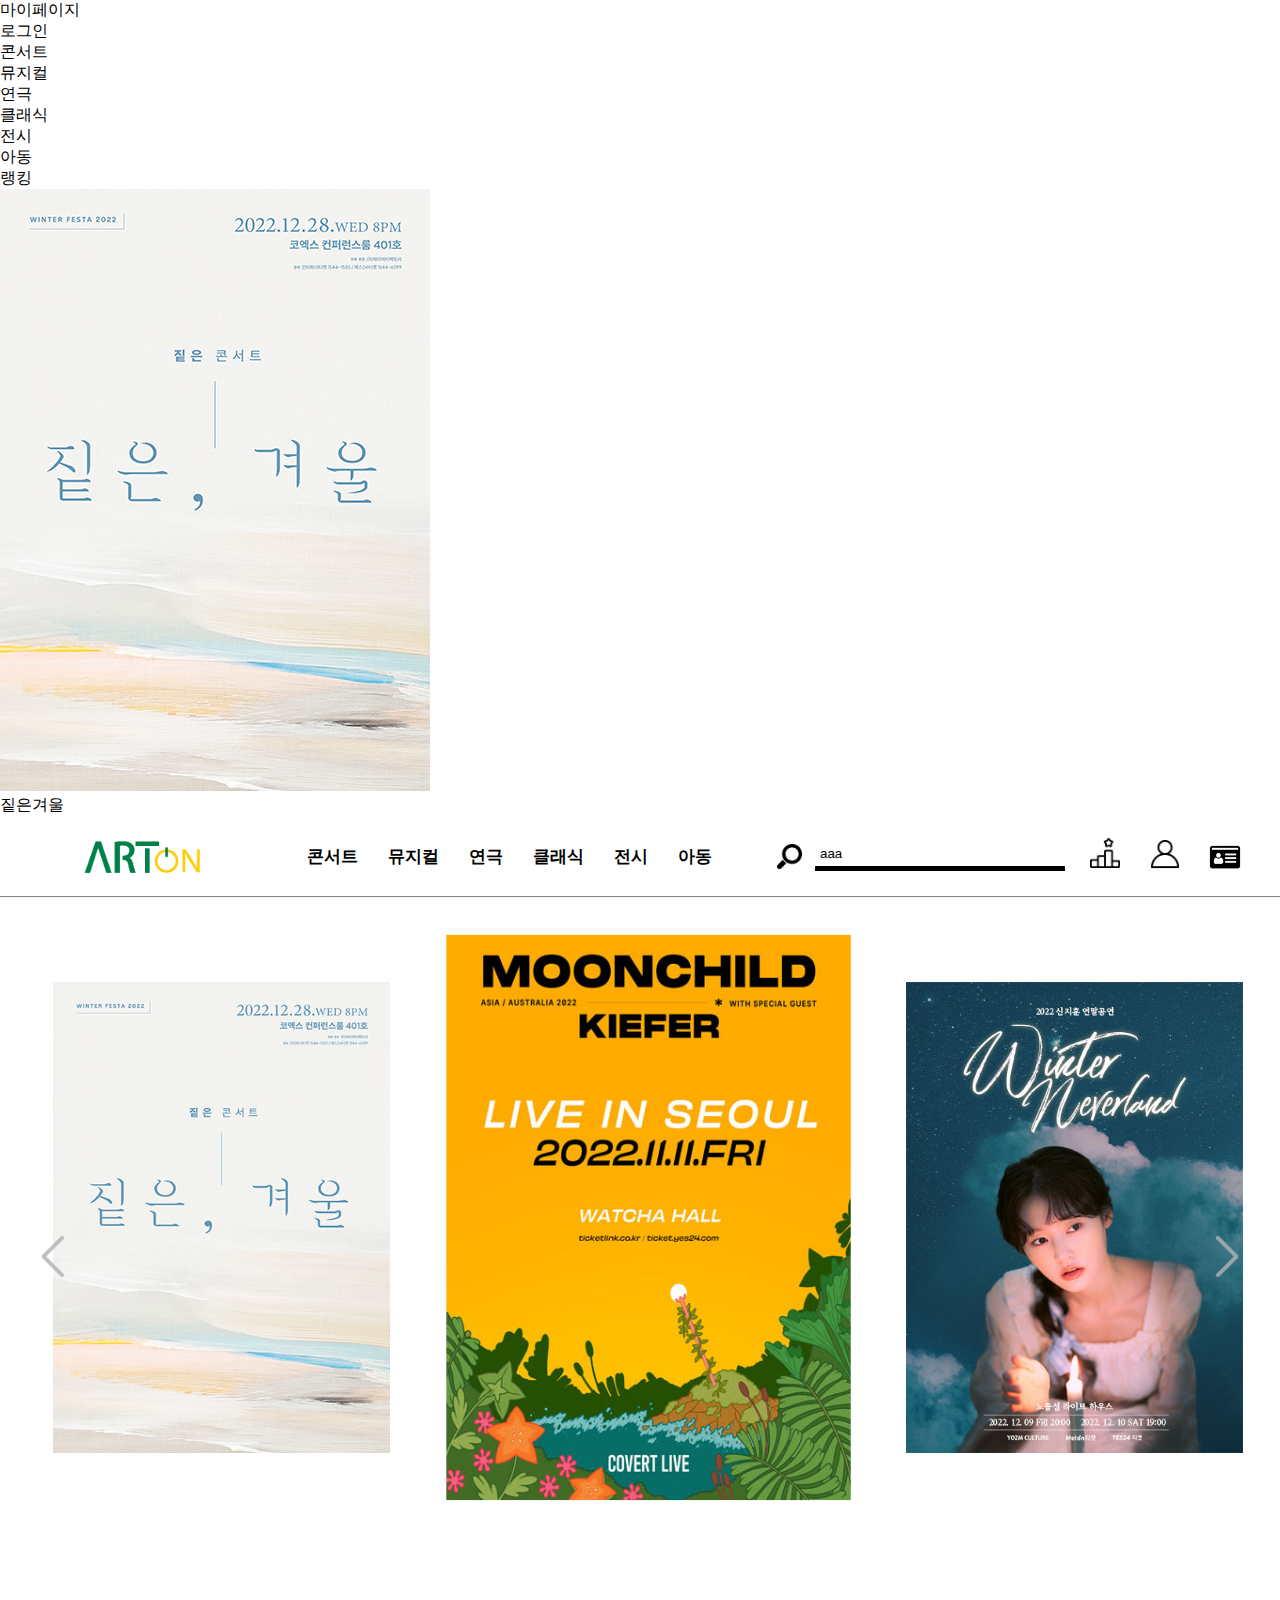
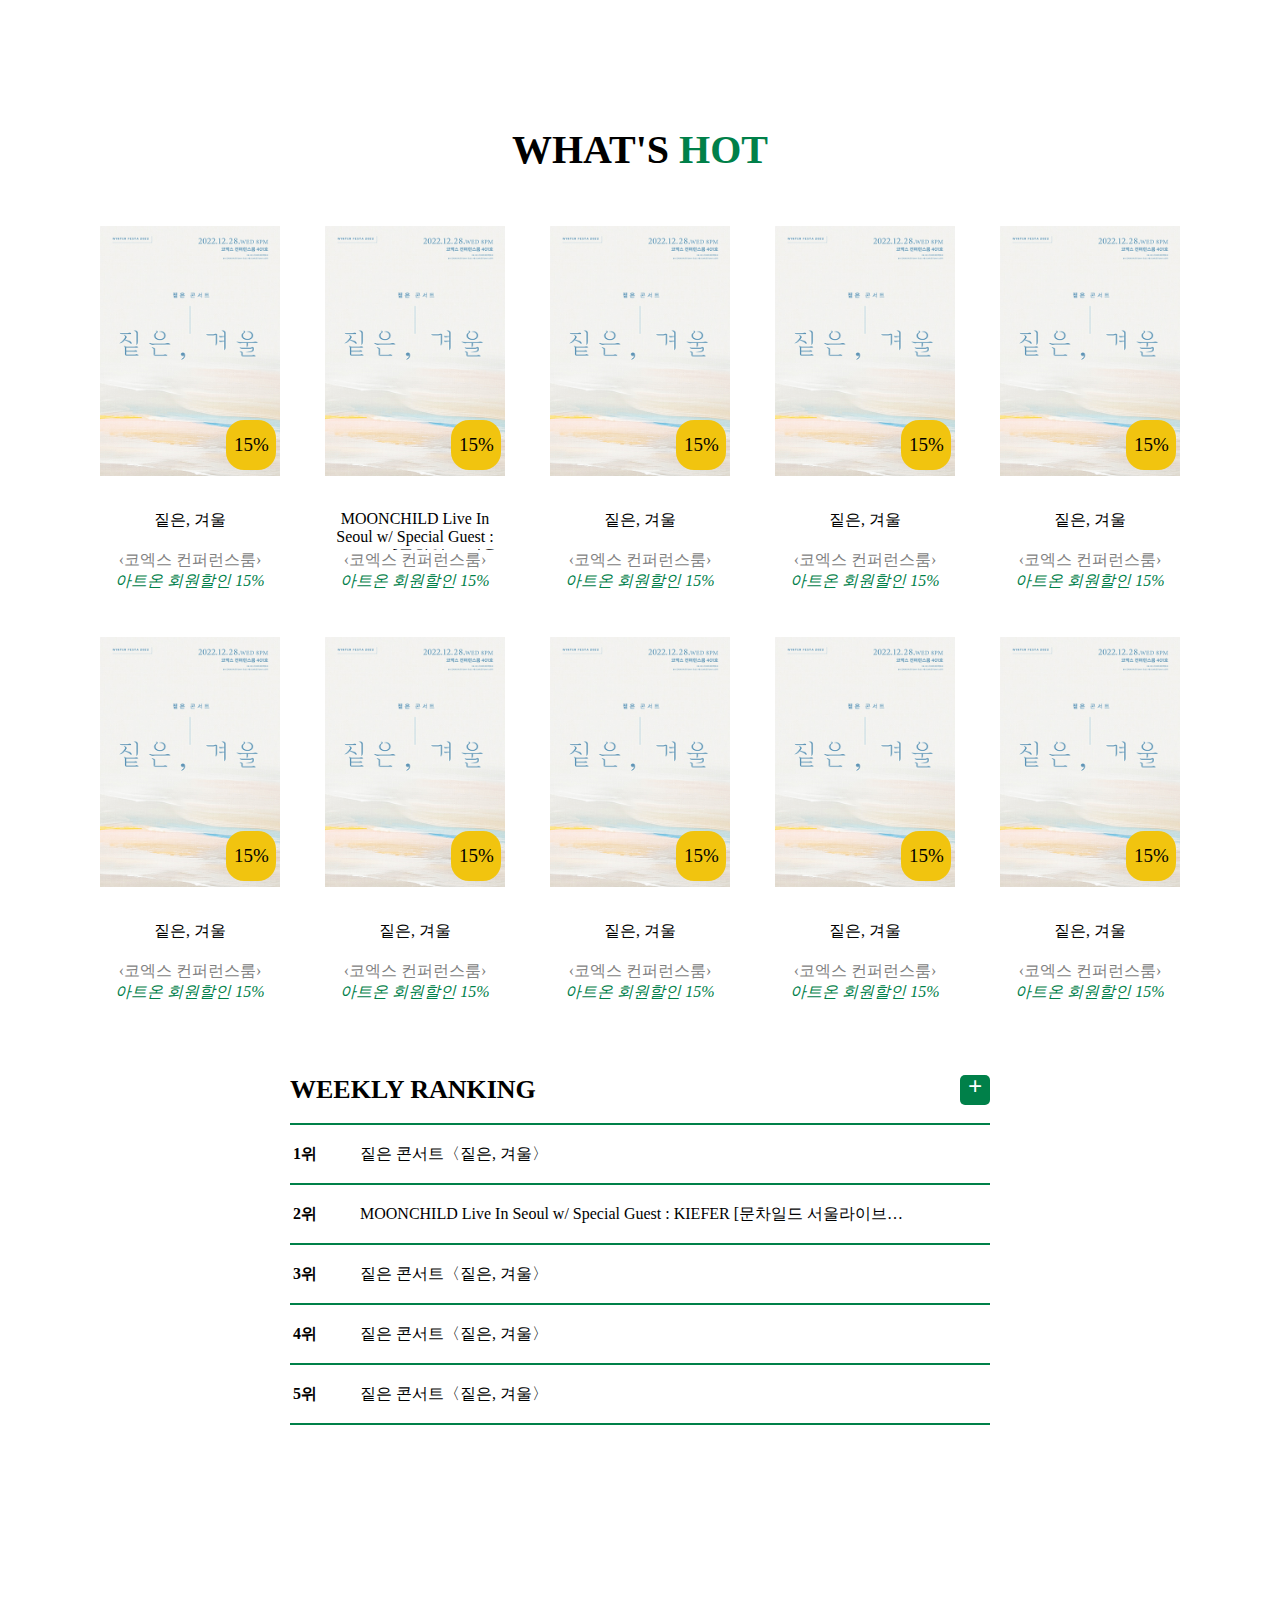
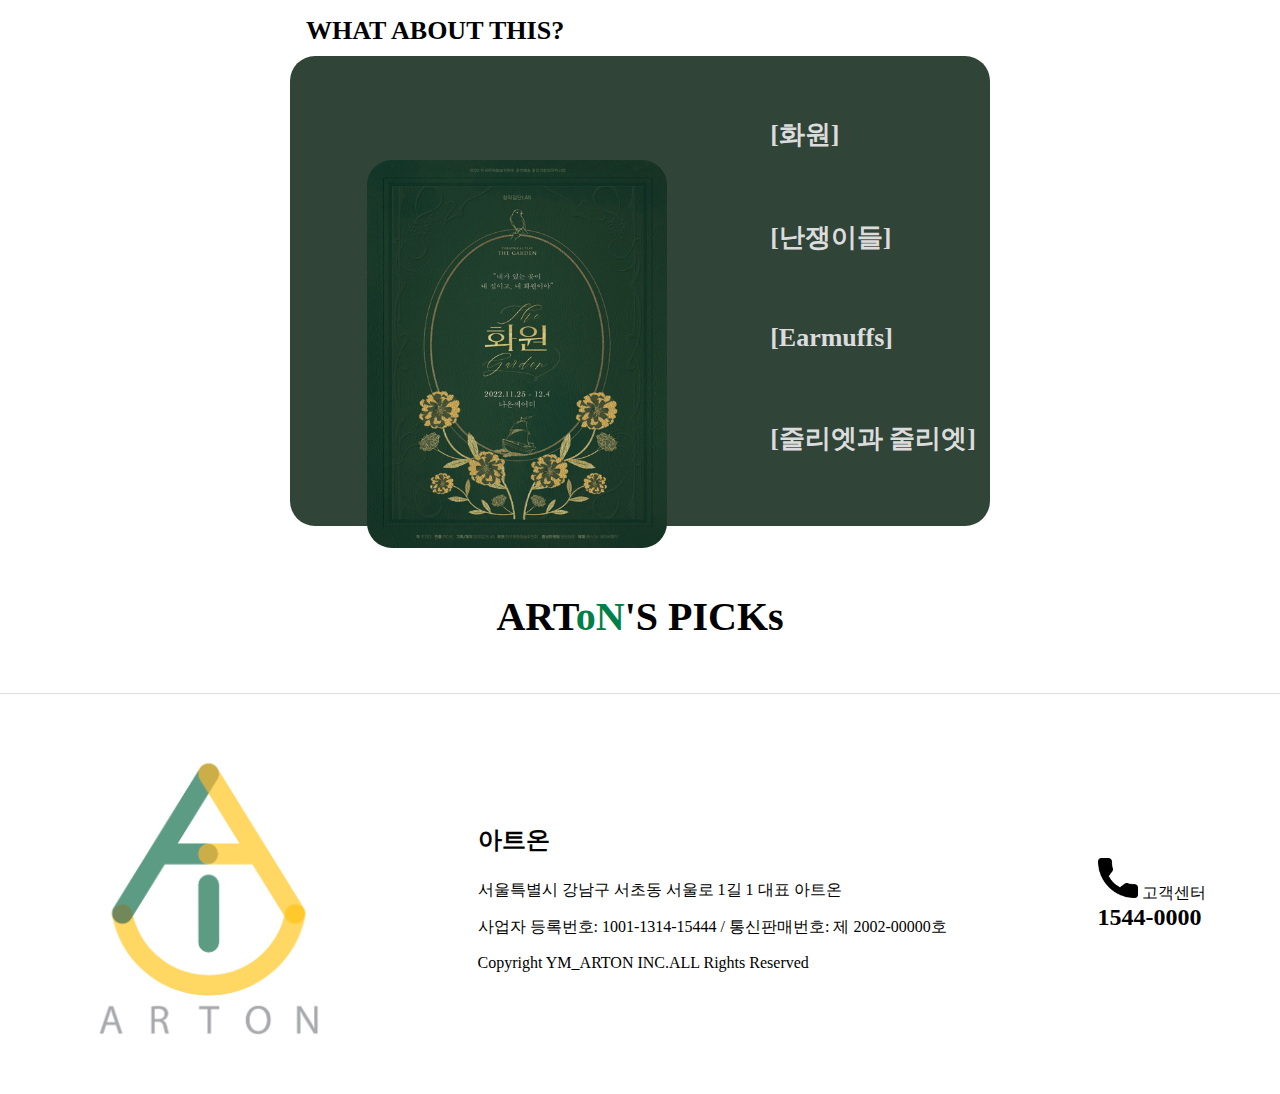
==== cate.html @ e25f38b2 "last" ====
<!DOCTYPE html>
<html lang="en">

<head>
    <meta charset="UTF-8">
    <meta http-equiv="X-UA-Compatible" content="IE=edge">
    <meta name="viewport" content="width=device-width, initial-scale=1.0">
    <title>ArtOn</title>

    <script src="https://code.jquery.com/jquery-1.12.4.js"></script>
    <script defer src="./js/cate_item_list.js"></script>
    <script defer src="./js/cate.js"></script>
    <script src="./js/h_f.js"></script>
    

    <link rel="stylesheet" href="./css/common.css">
    <link rel="stylesheet" href="./css/h_f.css">
    <link rel="stylesheet" href="./css/cate.css">
    <link rel="icon" href="./img/arton_logo_withoutletter.png">


</head>

<body>
    <div id="wrap">
        <div class="ham_box">
            <div class="side_ham_box">
                <div class="side_hamberg">
                    <div class="line" id="line_top"></div>
                    <div class="line" id="line_mid"></div>
                    <div class="line" id="line_bot"></div>
                </div>
                <a href="#"><div class="ham_head">마이페이지</div></a>
                <a href="#"><div class="ham_head">로그인</div></a>
            </div>
            <ul class="ham_menu_ul">
                <li>
                    <a href="cate.html?cate=0">콘서트</a>
                </li>
                <li>
                    <a href="cate.html?cate=1">뮤지컬</a>
                </li>
                <li>
                    <a href="cate.html?cate=2">연극</a>
                </li>
                <li>
                    <a href="cate.html?cate=0">클래식</a>
                </li>
                <li>
                    <a href="cate.html?cate=1">전시</a>
                </li>
                <li>
                    <a href="cate.html?cate=2">아동</a>
                </li>
            </ul>
            <div class="ham_reg">
                <a href="#"><div class="ham_rank">랭킹</div></a>
                <img src="./img/art_pick/concert_1.jpg" alt="">
                <div class="ham_per">짙은겨울</div>
            </div>
        </div>
        <header class="header">
            <div class="header_area">
                <div class="hamberg">
                    <div class="line" id="line_top"></div>
                    <div class="line" id="line_mid"></div>
                    <div class="line" id="line_bot"></div>
                </div>
                <div class="logo">아트온 로고<a href="index.html"></a></div>
                <ul class="menu_ul">
                    <li>
                        <a href="cate.html?cate=0">콘서트</a>
                    </li>
                    <li>
                        <a href="cate.html?cate=1">뮤지컬</a>
                    </li>
                    <li>
                        <a href="cate.html?cate=2">연극</a>
                    </li>
                    <li>
                        <a href="cate.html?cate=0">클래식</a>
                    </li>
                    <li>
                        <a href="cate.html?cate=1">전시</a>
                    </li>
                    <li>
                        <a href="cate.html?cate=2">아동</a>
                    </li>
                </ul>
                <div class="icon_list">
                    <div class="search_area">
                        <div class="search">
                            <a href="#">
                                <div class="search_bar">
                                </div>
                            </a>
                        </div>
                        <input id="srch_con" type="text" value="aaa">
                    </div>
                    <div class="icon_area">
                        <div class="icon_sec">
                            <a href="rank.html">
                                <div class="rank_img"></div>
                                <span class="text">랭킹</span>
                            </a>
                        </div>
                        <div class="icon_sec">
                            <a href="#">
                                <div class="login_img"></div>
                                <div class="text">로그인</div>
                            </a>
                        </div>
                        <div class="icon_sec">
                            <a href="#">
                                <div class="my_img"></div>
                                <div class="text">마이페이지</div>
                            </a>
                        </div>
                    </div>
                </div>
            </div>
        </header>
        <main class="main">
            <img src="./img/상단이동icon.png" alt="" class="btn_gotop">
                <div class="main_banner">
                    <ul class="banner_box">
                        <li class="banner">
                            <a href="">
                                <img src="./img/concert/concert_1.jpg" alt="">
                            </a>
                        </li>
                        <li class="banner">
                            <a href="">
                                <img src="./img/concert/concert_2.jpg" alt="">
                            </a>
                        </li>
                        <li class="banner">
                            <a href="">
                                <img src="./img/concert/concert_4.jpg" alt="">
                            </a>
                        </li>
                        <li class="banner">
                            <a href="">
                                <img src="./img/concert/concert_5.jpg" alt="">
                            </a>
                        </li>
                        <li class="banner">
                            <a href="">
                                <img src="./img/concert/concert_7.jpg" alt="">
                            </a>
                        </li>
                    </ul>
                    <img class="slide slide_prev" src="./img/slide_prev.png" alt="‹">
                    <img class="slide slide_next" src="./img/slide_next.png" alt="›">
                </div>
                <div class="whats_hot comtents_area">
                    <div class="hot_sec_title">
                        <div class="title_text">WHAT'S
                            <span>HOT</span>
                        </div>
                    </div>
                    <ul class="hot_list">
                        <li class="hot_sec">
                            <a href="">
                                <img src="./img/concert/concert_1.jpg" alt="concert1">
                                <div class="hot_sec_dis_box">
                                    <div class="dis_txt">15%</div>
                                </div>
                                <div class="hot_sec_txt_box">
                                    <div class="hot_per_name">짙은, 겨울</div>
                                    <div class="hot_per_place">‹코엑스 컨퍼런스룸›</div>
                                    <div class="disc_msg">아트온 회원할인 15%</div>
                                </div>
                            </a>
                        </li>
                        <li class="hot_sec">
                            <a href="">
                                <img src="./img/concert/concert_1.jpg" alt="concert1">
                                <div class="hot_sec_dis_box">
                                    <div class="dis_txt">15%</div>
                                </div>
                                <div class="hot_sec_txt_box">
                                    <div class="hot_per_name">MOONCHILD Live In Seoul w/ Special Guest : KIEFER [문차일드 서울라이브공연 /
                                        특별초청재즈음악인 : 키퍼]</div>
                                    <div class="hot_per_place">‹코엑스 컨퍼런스룸›</div>
                                    <div class="disc_msg">아트온 회원할인 15%</div>
                                </div>
                            </a>
                        </li>
                        <li class="hot_sec">
                            <a href="">
                                <img src="./img/concert/concert_1.jpg" alt="concert1">
                                <div class="hot_sec_dis_box">
                                    <div class="dis_txt">15%</div>
                                </div>
                                <div class="hot_sec_txt_box">
                                    <div class="hot_per_name">짙은, 겨울</div>
                                    <div class="hot_per_place">‹코엑스 컨퍼런스룸›</div>
                                    <div class="disc_msg">아트온 회원할인 15%</div>
                                </div>
                            </a>
                        </li>
                        <li class="hot_sec">
                            <a href="">
                                <img src="./img/concert/concert_1.jpg" alt="concert1">
                                <div class="hot_sec_dis_box">
                                    <div class="dis_txt">15%</div>
                                </div>
                                <div class="hot_sec_txt_box">
                                    <div class="hot_per_name">짙은, 겨울</div>
                                    <div class="hot_per_place">‹코엑스 컨퍼런스룸›</div>
                                    <div class="disc_msg">아트온 회원할인 15%</div>
                                </div>
                            </a>
                        </li>
                        <li class="hot_sec">
                            <a href="">
                                <img src="./img/concert/concert_1.jpg" alt="concert1">
                                <div class="hot_sec_dis_box">
                                    <div class="dis_txt">15%</div>
                                </div>
                                <div class="hot_sec_txt_box">
                                    <div class="hot_per_name">짙은, 겨울</div>
                                    <div class="hot_per_place">‹코엑스 컨퍼런스룸›</div>
                                    <div class="disc_msg">아트온 회원할인 15%</div>
                                </div>
                            </a>
                        </li>
                        <li class="hot_sec">
                            <a href="">
                                <img src="./img/concert/concert_1.jpg" alt="concert1">
                                <div class="hot_sec_dis_box">
                                    <div class="dis_txt">15%</div>
                                </div>
                                <div class="hot_sec_txt_box">
                                    <div class="hot_per_name">짙은, 겨울</div>
                                    <div class="hot_per_place">‹코엑스 컨퍼런스룸›</div>
                                    <div class="disc_msg">아트온 회원할인 15%</div>
                                </div>
                            </a>
                        </li>
                        <li class="hot_sec">
                            <a href="">
                                <img src="./img/concert/concert_1.jpg" alt="concert1">
                                <div class="hot_sec_dis_box">
                                    <div class="dis_txt">15%</div>
                                </div>
                                <div class="hot_sec_txt_box">
                                    <div class="hot_per_name">짙은, 겨울</div>
                                    <div class="hot_per_place">‹코엑스 컨퍼런스룸›</div>
                                    <div class="disc_msg">아트온 회원할인 15%</div>
                                </div>
                            </a>
                        </li>
                        <li class="hot_sec">
                            <a href="">
                                <img src="./img/concert/concert_1.jpg" alt="concert1">
                                <div class="hot_sec_dis_box">
                                    <div class="dis_txt">15%</div>
                                </div>
                                <div class="hot_sec_txt_box">
                                    <div class="hot_per_name">짙은, 겨울</div>
                                    <div class="hot_per_place">‹코엑스 컨퍼런스룸›</div>
                                    <div class="disc_msg">아트온 회원할인 15%</div>
                                </div>
                            </a>
                        </li>
                        <li class="hot_sec">
                            <a href="">
                                <img src="./img/concert/concert_1.jpg" alt="concert1">
                                <div class="hot_sec_dis_box">
                                    <div class="dis_txt">15%</div>
                                </div>
                                <div class="hot_sec_txt_box">
                                    <div class="hot_per_name">짙은, 겨울</div>
                                    <div class="hot_per_place">‹코엑스 컨퍼런스룸›</div>
                                    <div class="disc_msg">아트온 회원할인 15%</div>
                                </div>
                            </a>
                        </li>
                        <li class="hot_sec">
                            <a href="">
                                <img src="./img/concert/concert_1.jpg" alt="concert1">
                                <div class="hot_sec_dis_box">
                                    <div class="dis_txt">15%</div>
                                </div>
                                <div class="hot_sec_txt_box">
                                    <div class="hot_per_name">짙은, 겨울</div>
                                    <div class="hot_per_place">‹코엑스 컨퍼런스룸›</div>
                                    <div class="disc_msg">아트온 회원할인 15%</div>
                                </div>
                            </a>
                        </li>

                    </ul>
                </div>
                <div class="ranking_recommend">
                    <div class="ranking">
                        <div class="ranking_box">
                            <div class="title_box">
                                <span class="ranking_title">WEEKLY RANKING</span>
                                <a href="#"><span class="more_info">+</span></a>
                            </div>
                            <ul class="ranking_list_box">
                                <li class="r_box_list">
                                    <a href="#">
                                        <div class="ranking_num">1위</div>
                                        <img src="./img/concert/concert_1.jpg" alt="concert1" class="ranking_img">
                                        <div class="ranking_txt">
                                            <div class="r_txt_1">
                                                <p>짙은 콘서트〈짙은, 겨울〉</p>
                                            </div>
                                            <div class="r_txt_2">
                                                <p>
                                                    2022.12.28 ~ 2022.12.28
                                                    <br>
                                                    코엑스 컨퍼런스룸 401호
                                                </p>
                                            </div>
                                        </div>
                                    </a>
                                </li>
                            </ul>
                            <ul class="ranking_box">
                                <li class="r_box_list">
                                    <a href="">
                                        <div class="ranking_num">2위</div>
                                        <img src="./img/concert/concert_2.jpg" alt="concert2" class="ranking_img">
                                        <div class="ranking_txt">
                                            <div class="r_txt_1">
                                                <p>MOONCHILD Live In Seoul w/ Special Guest : KIEFER [문차일드 서울라이브공연 /
                                                    특별초청재즈음악인 : 키퍼]</p>
                                            </div>
                                            <div class="r_txt_2">
                                                <p>
                                                    2022.12.28 ~ 2022.12.28
                                                    <br>
                                                    코엑스 컨퍼런스룸 401호
                                                </p>
                                            </div>
                                        </div>
                                    </a>
                                </li>
                            </ul>
                            <ul class="ranking_box">
                                <li class="r_box_list">
                                    <a href="">
                                        <div class="ranking_num">3위</div>
                                        <img src="./img/concert/concert_1.jpg" alt="concert1" class="ranking_img">
                                        <div class="ranking_txt">
                                            <div class="r_txt_1">
                                                <p>짙은 콘서트〈짙은, 겨울〉</p>
                                            </div>
                                            <div class="r_txt_2">
                                                <p>
                                                    2022.12.28 ~ 2022.12.28
                                                    <br>
                                                    코엑스 컨퍼런스룸 401호
                                                </p>
                                            </div>
                                        </div>
                                    </a>
                                </li>
                            </ul>
                            <ul class="ranking_box">
                                <li class="r_box_list">
                                    <a href="">
                                        <div class="ranking_num">4위</div>
                                        <img src="./img/concert/concert_1.jpg" alt="concert1" class="ranking_img">
                                        <div class="ranking_txt">
                                            <div class="r_txt_1">
                                                <p>짙은 콘서트〈짙은, 겨울〉</p>
                                            </div>
                                            <div class="r_txt_2">
                                                <p>
                                                    2022.12.28 ~ 2022.12.28
                                                    <br>
                                                    코엑스 컨퍼런스룸 401호
                                                </p>
                                            </div>
                                        </div>
                                    </a>
                                </li>
                            </ul>
                            <ul class="ranking_box">
                                <li class="r_box_list">
                                    <a href="">
                                        <div class="ranking_num">5위</div>
                                        <img src="./img/concert/concert_1.jpg" alt="concert1" class="ranking_img">
                                        <div class="ranking_txt">
                                            <div class="r_txt_1">
                                                <p>짙은 콘서트〈짙은, 겨울〉</p>
                                            </div>
                                            <div class="r_txt_2">
                                                <p>
                                                    2022.12.28 ~ 2022.12.28
                                                    <br>
                                                    코엑스 컨퍼런스룸 401호
                                                </p>
                                            </div>
                                        </div>
                                    </a>
                                </li>
                            </ul>
                        </div>
                    </div>
                    <div class="recommend">
                        <div class="what_about_box">
                            <div class="what_about_title">WHAT ABOUT THIS?</div>
                            <div class="what_about_body">
                                <ul class="w_a_per_slide">
                                    <li class="w_a_per_li">
                                        <div class="w_a_wrap">
                                            <a href="#" class="w_a_link">
                                                <div class="w_a_txtbox">
                                                    <div class="w_a_t_text txtbox_title">[화원]</div>
                                                    <div class="w_a_t_text txtbox_subtitle">2022.11.25 ~ 2022.12.04</div>
                                                </div>
                                                <img class="w_a_img" src="./img/img_slide/img_slide4.jpg" alt="">
                                            </a>
                                        </div>
                                    </li>
                                    <li class="w_a_per_li">
                                        <div class="w_a_wrap">
                                            <a href="#" class="w_a_link">
                                                <div class="w_a_txtbox">
                                                    <div class="w_a_t_text txtbox_title">[난쟁이들]</div>
                                                    <div class="w_a_t_text txtbox_subtitle">2022.01.25 ~ 2022.04.10</div>
                                                </div>
                                                <img class="w_a_img" src="./img/img_slide/img_slide3.jpg" alt="">
                                            </a>
                                        </div>
                                    </li>
                                    <li class="w_a_per_li">
                                        <div class="w_a_wrap">
                                            <a href="#" class="w_a_link">
                                                <div class="w_a_txtbox">
                                                    <div class="w_a_t_text txtbox_title">[Earmuffs]</div>
                                                    <div class="w_a_t_text txtbox_subtitle">2022.12.29 ~ 2022.12.29</div>
                                                </div>
                                                <img class="w_a_img" src="./img/img_slide/img_slide2.jpg" alt="">
                                            </a>
                                        </div>
                                    </li>
                                    <li class="w_a_per_li">
                                        <div class="w_a_wrap">
                                            <a href="#" class="w_a_link">
                                                <div class="w_a_txtbox">
                                                    <div class="w_a_t_text txtbox_title">[줄리엣과 줄리엣]</div>
                                                    <div class="w_a_t_text txtbox_subtitle">2022.06.14 ~ 2022.07.07</div>
                                                </div>
                                                <img class="w_a_img" src="./img/img_slide/img_slide1.jpg" alt="">
                                            </a>
                                        </div>
                                    </li>
                                </ul>
                                <ul class="w_a_per_txt_list">
                                    <li class="per_title_item">
                                            <span class = "w_a_t_text list_text">[화원]</span>
                                            <span class = "blind"></span>
                                    </li>
                                    <li class="per_title_item">
                                            <span class = "w_a_t_text list_text">[난쟁이들]</span>
                                            <span class = "blind"></span>
                                    </li>
                                    <li class="per_title_item">
                                            <span class = "w_a_t_text list_text">[Earmuffs]</span>
                                            <span class = "blind"></span>
                                    </li>
                                    <li class="per_title_item">
                                            <span class = "w_a_t_text list_text">[줄리엣과 줄리엣]</span>
                                            <span class = "blind"></span>
                                    </li>
                                    
                                </ul>
                        
                            </div>
                        </div>
                    </div>
                </div>
                <div class="arton_pick comtents_area">
                    <div class="picks_title">
                        <div class="picks_title_text">
                            <span>ART</span><span>oN</span><span>'S PICKs</span>
                        </div>
                    </div>
                    <ul class="picks_list">
                    </ul>
                </div>
            </div>
        </main>
        <footer class="footer">
            <div class="contents_area">
                <a href="#"><div class="f_logo">아트온 로고</div></a>
                <div class="f_desc">
                    <p class="f_title">아트온</p>
                    <p>서울특별시 강남구 서초동 서울로 1길 1 대표 아트온</p>
                    <p>사업자 등록번호: 1001-1314-15444 / 통신판매번호: 제 2002-00000호</p>
                    <p>Copyright YM_ARTON INC.ALL Rights Reserved</p>
                </div>
                <div class="cst_num">
                    <img src="./img/call.png" alt="">
                    <span>고객센터</span>
                    <p class="f_number">1544-0000</p>
                </div>
            </div>
        </footer>
    </div>
</body>

</html>
---- css/common.css ----
body{margin: 0%;}
ul{list-style: none; margin: 0;padding: 0%;}
a{text-decoration: none; color: inherit;}
---- css/h_f.css ----
/* *****************************폰트***************************** */
@font-face {
    font-family: 'NanumBarunGothic';
    font-style: normal;
    font-weight: 400;
    src: url('//cdn.jsdelivr.net/font-nanumlight/1.0/NanumBarunGothicWeb.eot');
    src: url('//cdn.jsdelivr.net/font-nanumlight/1.0/NanumBarunGothicWeb.eot?#iefix') format('embedded-opentype'), url('//cdn.jsdelivr.net/font-nanumlight/1.0/NanumBarunGothicWeb.woff') format('woff'), url('//cdn.jsdelivr.net/font-nanumlight/1.0/NanumBarunGothicWeb.ttf') format('truetype');
   }
   
   @font-face {
    font-family: 'NanumBarunGothic';
    font-style: normal;
    font-weight: 700;
    src: url('//cdn.jsdelivr.net/font-nanumlight/1.0/NanumBarunGothicWebBold.eot');
    src: url('//cdn.jsdelivr.net/font-nanumlight/1.0/NanumBarunGothicWebBold.eot?#iefix') format('embedded-opentype'), url('//cdn.jsdelivr.net/font-nanumlight/1.0/NanumBarunGothicWebBold.woff') format('woff'), url('//cdn.jsdelivr.net/font-nanumlight/1.0/NanumBarunGothicWebBold.ttf') format('truetype')
   }
   
   @font-face {
    font-family: 'NanumBarunGothic';
    font-style: normal;
    font-weight: 300;
    src: url('//cdn.jsdelivr.net/font-nanumlight/1.0/NanumBarunGothicWebLight.eot');
    src: url('//cdn.jsdelivr.net/font-nanumlight/1.0/NanumBarunGothicWebLight.eot?#iefix') format('embedded-opentype'), url('//cdn.jsdelivr.net/font-nanumlight/1.0/NanumBarunGothicWebLight.woff') format('woff'), url('//cdn.jsdelivr.net/font-nanumlight/1.0/NanumBarunGothicWebLight.ttf') format('truetype');
   }
.nanumbarungothic * {
    font-family: 'NanumBarunGothic', sans-serif;
   }
   
#wrap{
    /* min-width: 1400px; */
}
/* *****************************헤더***************************** */
.btn_gotop{
    width: 70px;
    position: fixed;
    bottom: 30px;
    right: 20px;
    cursor: pointer;
	padding: 15px;
    z-index: 999999;
    display: none;
}
.header{
    width: 100%;
    height: 80px;
    display: flex;
    justify-content: space-around;
    align-items: center;
    background: white;
    border-bottom: 1px solid #828282;
}
.header_event{
    position: fixed;
    left: 0%;
    top: 0%;
    z-index: 999999;
}
.contents_area{ 
    max-width: 1200px;
    margin: 0 auto;
    display: inherit;
    justify-content: inherit;   
    gap: inherit;
    align-items: inherit;
}
.header_area{
    width: 100%;
    min-width: 1200px;
    height: 100%;
    box-sizing: border-box;
    display: flex;
    justify-content: space-between;
    align-items: center;
}
.logo{
    width: 200px;
    height: 80px; 
    padding: 0 0 0 20px;
    text-indent: -99999px;
    background: url(../img/메인_로고.png) no-repeat center / 120px ;
}
.logo a{
    display: block;
    width: 100%;
    height: 100%;
    background-color: inherit;
    overflow: hidden;
}
.menu_ul{
    display: flex;
    gap: 30px; 
    font-size: 17px;
    font-weight: 700; 
    padding: 0 20px;
}
.menu_ul a{
    display: block;
    width: 100%;
    height: 100%;
    white-space: nowrap;
}
.menu_ul li{
    position: relative;
}
.menu_ul li::after{
    content: "";
    position: absolute;
    left: 0;
    bottom: -7px;
    width: 0;
    height: 5px;
    background-color: #22974a;
}
/* 마우스 호버시 밑줄 왼쪽에서 오른쪽 */
.menu_ul > li:hover::after{
    transition: all .5s;
    width: 100%;
}
/* 아이콘 영역 */
.icon_list{
    display: flex;
    align-items: center;
    height: 100%;
}
.search_area{
    display: flex;
    margin-right: 10px;
}
.icon_area{    
    display: flex;
    align-items: center;
    height: 100%;
    padding-top: 13px;
    box-sizing: border-box;
}
.search_bar{
    width: 30px;
    height: 30px;
    background: url(../img/g_search.png) no-repeat center / 25px;
}
#srch_con{
    width: 250px;
    outline: none;
    border: none;
    background-color: inherit;
    border-bottom: 5px solid #000;
    padding: 0 5px;
    box-sizing: border-box;
}
.search{
    margin: 0px 10px;
}
.icon_sec{
    height: 100%;
    display: flex;
    align-items: center;
    text-align: center;
    margin: 0px 10px;
}
.rank_img{
    width: 40px;
    height: 40px;
    background: url(../img/g_lank.png) no-repeat center / 30px;
}
.login_img{
    width: 40px;
    height: 40px;
    background: url(../img/g_login.png) no-repeat center / 30px;
}
.my_img{
    width: 40px;
    height: 40px;
    background: url(../img/마이페이지아이콘.png) no-repeat center / 60px;
}
.text{
    font-size: 13px;
    font-weight: 600;
    opacity: 0;
    transition: all .5s;
}
.my_img + .text{
    transform: translateX(-7px);
    white-space: nowrap;
}
.icon_sec:hover .text{
    opacity: 1;
}
/* ***************************** 푸터 ***************************** */
.footer{
    width: 100%;
    height: 400px;
    border-top: 1px solid #ddd;
    display: flex;
    gap: 120px;
    align-items: center;
}
.f_logo{
    width: 300px;
    height: 300px;
    background: url(../img/최종_푸터_로고.png) no-repeat center / contain;
    text-indent: -9999px;
}
.f_desc{ 
    width: 500px;
}
.f_title{
    font-size: 24px;
    font-weight: 800;
}
.cst_num{
    width: 125px;
}
.cst_num img{   
    width: 40px;
}
.f_number{
    margin: 0%;
    font-size: 24px;
    font-weight: 900;
}
---- css/cate.css ----
#wrap{
    min-width: 320px
}
/* ***************************메인 슬라이드 ***************************** */
/*상단이동*/
.btn_gotop{
    width: 70px;
    position: fixed;
    bottom: 30px;
    right: 20px;
    cursor:pointer;
	padding:15px;
    z-index: 999999;
    display: none;
}


.main_banner {
    max-width: 1410px; 
    overflow: hidden;
    margin: 0 auto;
    position: relative;
}
.banner_box{
    display: flex;
    width: 100%;
    position: relative;

    overflow: hidden;
    margin: 0 auto;
    margin-left: 53px;
    padding-bottom: 58%;
    margin-top: 35px;

}
.banner {
    margin-top: 50px;
    cursor: pointer;
    position: absolute;
    top: 0;
    width: calc(100% / 3 - (30px * 3));
    margin-right: 30px;

}
.banner img{
    width: 100%;
}
/*슬라이드 버튼*/
.slide{
    width: 50px;
    height: 60px;
    position: absolute;
    bottom: 50%;
    z-index: 99;
    cursor: pointer;
}
.slide_prev {
    left: 30px;  
}
.slide_next {
    right: 30px;
}
/* 이미지 가운데로 올시 -> scale */
.on{
    transform: scale(1.2);
}


/* *************************** what's hot ***************************** */

.hot_sec_title{
    width: 100%;
    height: 152px;
    line-height: 152px;
}
.title_text{
    font-size: 40px;
    font-weight: 800;
    color: black;
    text-align: center;
}
.title_text>span{
    color: #008049;
}
.hot_sec{
    position: relative;
}
.hot_list{
    width: 100%;
    max-width: 1200px;
    display: flex;
    justify-content: center;
    flex-wrap: wrap;
    margin: 0 auto;
    gap: 45px;
}
.hot_sec>a>img{
    width: 180px;
    height: 250px;
    transition: .3s;
}
.hot_sec:hover.hot_sec>a>img{
    scale: 1.2;
    box-shadow: 0 0 10px 0 rgb(55 55 55 / 50%);
}
.hot_sec_dis_box{
    width: 50px;
    height: 50px;
    background-color: #f1c40f;
    border-radius: 18px;
    position: absolute;
    top: 53%;
    /* %로 해야 따라다님 */
    right: 2%;
}
.hot_per_place{
    color: #828282;
}
.dis_txt{
    font-size: 19px;
    line-height: 50px;
    text-align: center;
}
.hot_sec_txt_box{
    text-align: center;
        /* scale용 */
    margin-top: 30px; 
}
/*텍스트 라인 넘치지 않게 하는 용*/
.hot_sec_txt_box div{
    max-width: 180px;
    max-height: 65px;
    text-overflow: ellipsis;
    white-space: normal;
    overflow: hidden;
}
.hot_per_name{
    height: 40px;
}
.disc_msg{
    font-style: italic;
    color: #008049;
}

    
/* *************************** ranking ***************************** */
.ranking_recommend{
    height: 650px;
    display: flex;
    flex-wrap: wrap;
    justify-content: space-around;
    max-width: 1520px;
    margin: auto;
}
.ranking{
    width: 478px;
    height: 480px;
    margin-top: 54px;
}
.title_box{
    display: flex;
    align-items: center;
    justify-content: space-between;
    height: 66px;
}
.ranking_box{
    width: 400px;
    margin: 0 auto;
    box-sizing: border-box;
}
.ranking_title{
    font-size: 26px;
    font-weight: 800;
}
.more_info{
    width: 30px;
    height: 30px;
    text-align: center;
    line-height: 23px;
    font-size: 25px;
    background-color: #008049;
    color: white;
    font-weight: 800;
    display: inline-block;
    border-radius: 5px;
}
.ranking_list_box{
    width: 100%;
    overflow: hidden;
    margin: 0 auto;
    border-top: 2px solid #008049;
}

.r_box_list{
    height: 58px;
    border-bottom: 2px solid #008049;
    display: flex;
    white-space: nowrap;
    transition: .3s;
    align-items: center;
    padding-left: 3px;
    overflow: hidden;
}
.r_box_list>a{
    display: flex;
    gap: 13px;
    width: 100%;
}
.ranking_num{
    display: inline-block;
    text-align: center;
    display: flex;
    font-weight: 800;
}
.ranking_img{
    display: none;
}
.ranking_txt{
    display: inline-block;
    margin-left: 30px;
    width: 80%;
}
.r_txt_1>p{
    margin: 0;
    white-space: nowrap;
    text-overflow: ellipsis;
    overflow: hidden;
    width: 100%;
}
.r_box_list:hover .r_txt_1>p{
    width: 244px;
}
.r_txt_2{
    display: none;
}
/*호버시*/
.r_box_list:hover{
    height: 190px;
    justify-content: center;
    position: relative;
}
/*순위*/
.r_box_list:hover .ranking_num{
    position: absolute;
    top: 43%;
}
.r_box_list:hover .ranking_img{
    width: 80px;
    height: 112px;
    display: inline-block;
    position: absolute;
    top: 20%;
    left: 16%;
}
.r_box_list:hover .r_txt_2{
    display: block;
}
.r_box_list:hover .ranking_txt{
    position: absolute;
    top: 26%;
    left: 36%;
}
/*텍스트 넘칠시 용도*/
.r_box_list:hover .ranking_txt p{
    white-space: nowrap;
    text-overflow: ellipsis;
    overflow: hidden;
    max-width: 230px;
    max-height: 50px;
}

    

/* *************************** recommend(what about this?) ***************************** */
.recommend{
    width: 900px;
    height: 500px;
    margin-top: 54px;
}
.what_about_title{
    height: 30px;
    line-height: 30px;
    font-size: 26px;
    font-weight: 800;
}
.what_about_body{
    width: 100%;
    height: 470px;
    background-color: rgb(48 68 56);
    border-radius: 25px;
    margin-top: 10px;
    /* 부모 */
    position: relative;
}
.w_a_txtbox{
     position: absolute;
     top: 45%;
     left: 5%;
     display: none;
}
.w_a_txtbox>div:nth-child(1){
    font-size: 30px;
    font-weight: 800;
    width: 254px;
    color: #ffffffa1;
}
.w_a_txtbox>div:nth-child(2){
    font-size: 18px;
    color: gainsboro;
    display: flex;
    flex-wrap: wrap;
}
.w_a_wrap>a>img{
    width: 300px;
    height: 388px;
    position: absolute;
    top: 22%;
    left: 36%;
    display: none;
    border-radius: 25px;
}
/*ul*/
.w_a_per_txt_list{
    height: 60%;
    position: absolute;
    top: 13%;
    right: 2%;
    gap: 57px;
    display: flex;
    flex-direction: column;
    justify-content: space-between;
    align-items: baseline;
}
/*공연제목*/
.per_title_item>span{
    cursor: pointer;
    color: gainsboro;
    font-size: 26px;
    display: block;
    font-weight: 800;
    z-index: 999;
}
/*밑줄용*/
.blind{
    width: 0;
    height: 8px;
    background-color: #dcdcdc;
    border-radius: 25px;
    margin-top: 3px;
    opacity: 0;
}
/*호버시*/
.per_title_item:hover .blind{
    opacity: 1;
    transition: all .5s;
    width: 100%;
}


/* *************************** ARToN'S PICK ***************************** */
/*텍스트*/
.picks_title{
    width: 100%;
    height: 152px;
    line-height: 152px;
}
.picks_title_text{
    text-align: center;
    font-weight: 800;
    font-size: 40px;
}
/* oN가리킴 */
.picks_title_text>span:nth-of-type(2){ 
    color: #008049;
}
/*그림 안*/
.picks_body{
    width: 216px;
    position: relative;
}
.picks_img_box>img{
    width: 216px;
    height: 300px;
    object-fit: fill;
}
.picks_list{
    display: flex;
    justify-content: center;
    max-width: 1200px;
    margin: 0 auto;
    flex-wrap: wrap;
    /* height: 900px; */
}
.picks_box{
    width: calc(100% / 4);
    box-sizing: border-box;
    height: 400px;
    padding: 0 50px;
}
.msg_box{
    position: absolute;
    width: 100%;
    height: 0;
    bottom: 99px;
    transform: translateY(0);
    background-color: rgba(148, 148, 148, 0.75);
    color: white;
    display: flex;
    justify-content: center;
    align-items: center;
    font-style: italic;
    font-size: 16px;
    font-weight: 800;
    padding: 0 5px ;
    box-sizing: border-box;
    text-overflow: ellipsis;
    transition: .2s;
    overflow: hidden;
}
.msg_txt{
    width: 90%;
}
.picks_per_pla{
    font-style: italic;
    color: #828282;
}

/*호버시*/
.picks_sec:hover > .msg_box{
    opacity: 1;
    height: 45%;
}
/*텍스트*/
.picks_txt{
    margin-top: 20px;
    display: flex;
    flex-wrap: wrap;
    text-align: center;
    justify-content: center;
    gap: 14px;
}
/*텍스트 라인 넘치지 않게 하는 용 */
.picks_txt div{
    width: 216px;
    height: 33px;
    text-overflow: ellipsis;
    white-space: nowrap;
    overflow: hidden;
}
.picks_per_name{
    height: 40px;
}


/* *************************** 반응형 ***************************** */
@media screen and (max-width: 1407px) {

    /* ranking / what about this*/
    .w_a_txtbox {
        display: none !important;
    }

    .w_a_wrap>a>img {
        top: 22%;
        left: 11%;
    }

    /* ranking */
    .ranking {
        width: 700px;
    }

    .ranking_box {
        width: 100%;
    }

    .what_about_body {
        width: 700px;
        margin: 0 auto;
    }

    .what_about_title {
        margin-left: 116px;
        margin-bottom: 10px;
    }

    .ranking_recommend {
        height: 1138px;
    }

}

@media screen and (max-width:1168px) {

    /* and (min-width: 830px)  */
    /* 메인 */
    .banner {
        margin-top: 50px;
        cursor: pointer;
        position: absolute;
        top: 0;
        width: calc(100% / 3 - (20px * 3));
        margin-right: 20px;
    }


    /* hot*/
    .hot_sec {
        width: calc(100% / 5);
    }

    .hot_sec_dis_box {
        left: 55%;
    }

    .hot_sec:nth-child(9),
    .hot_sec:nth-child(10) {
        display: none;
    }

    .picks_box {
        width: calc(100% / 3);
    }


}

/* and (min-width: 648px)  */
@media screen and (max-width: 864px) {

    /* what's hot */
    .hot_sec {
        width: calc(100% / 4);
    }

    .hot_sec:nth-child(9) {
        display: block;
    }

    .hot_sec:last-child {
        display: none;
    }

    /* what about this */
    .w_a_txtbox {
        display: none !important;
    }

    .w_a_wrap>a>img {
        width: 254px;
        height: 339px;
        position: absolute;
        top: 23%;
        left: 4%;
        display: none;
        border-radius: 25px;
    }

    .what_about_body {
        width: 540px;
    }

    .per_title_item>span {
        font-size: 23px;
    }

    .recommend {
        display: flex;
        justify-content: center;
    }

    /* ranking */
    .ranking {
        width: 540px;
    }

    .ranking_box {
        width: 100%;
    }

    .w_a_txtbox {
        display: none !important;
    }

    /* ranking/ w a t 높이 */
    .ranking_recommend {
        height: 1241px;
    }

    /* arton's pick*/
    .picks_box {
        width: calc(100% / 2);
    }

    .picks_title_text {
        font-size: 30px;
    }


}

@media screen and (max-width: 654px) {

    .hot_sec {
        width: calc(100% / 3);
    }

    .hot_sec:last-child {
        display: block;
    }

    .title_text {
        font-size: 30px;
    }

    /* what bout this : 사라짐*/
    .recommend {
        display: none !important;
    }

    .ranking_recommend {
        height: 549px;
    }

    .picks_box {
        width: 100%;
        display: flex;
        justify-content: center;
    }

    .picks_title_text {
        font-size: 30px;
    }

    /* ranking */
    .ranking_list_box {
        width: 310px;
    }

    .ranking_box {
        width: 310px;
    }

    .r_box_list:hover .ranking_img {
        display: none;
    }

    .r_box_list:hover .ranking_txt {
        left: 13%;
    }

}

@media screen and (max-width: 596px) {

    /* 메인 슬라이드 사라짐 */
    .main_banner {
        display: none;
    }
}

@media screen and (max-width: 480px) {

    .whats_hot {
        margin-top: 0;
    }

    /* what's hot*/
    .hot_sec {
        width: calc(100% / 2);
    }

    .hot_sec:last-child {
        display: block;
    }




}
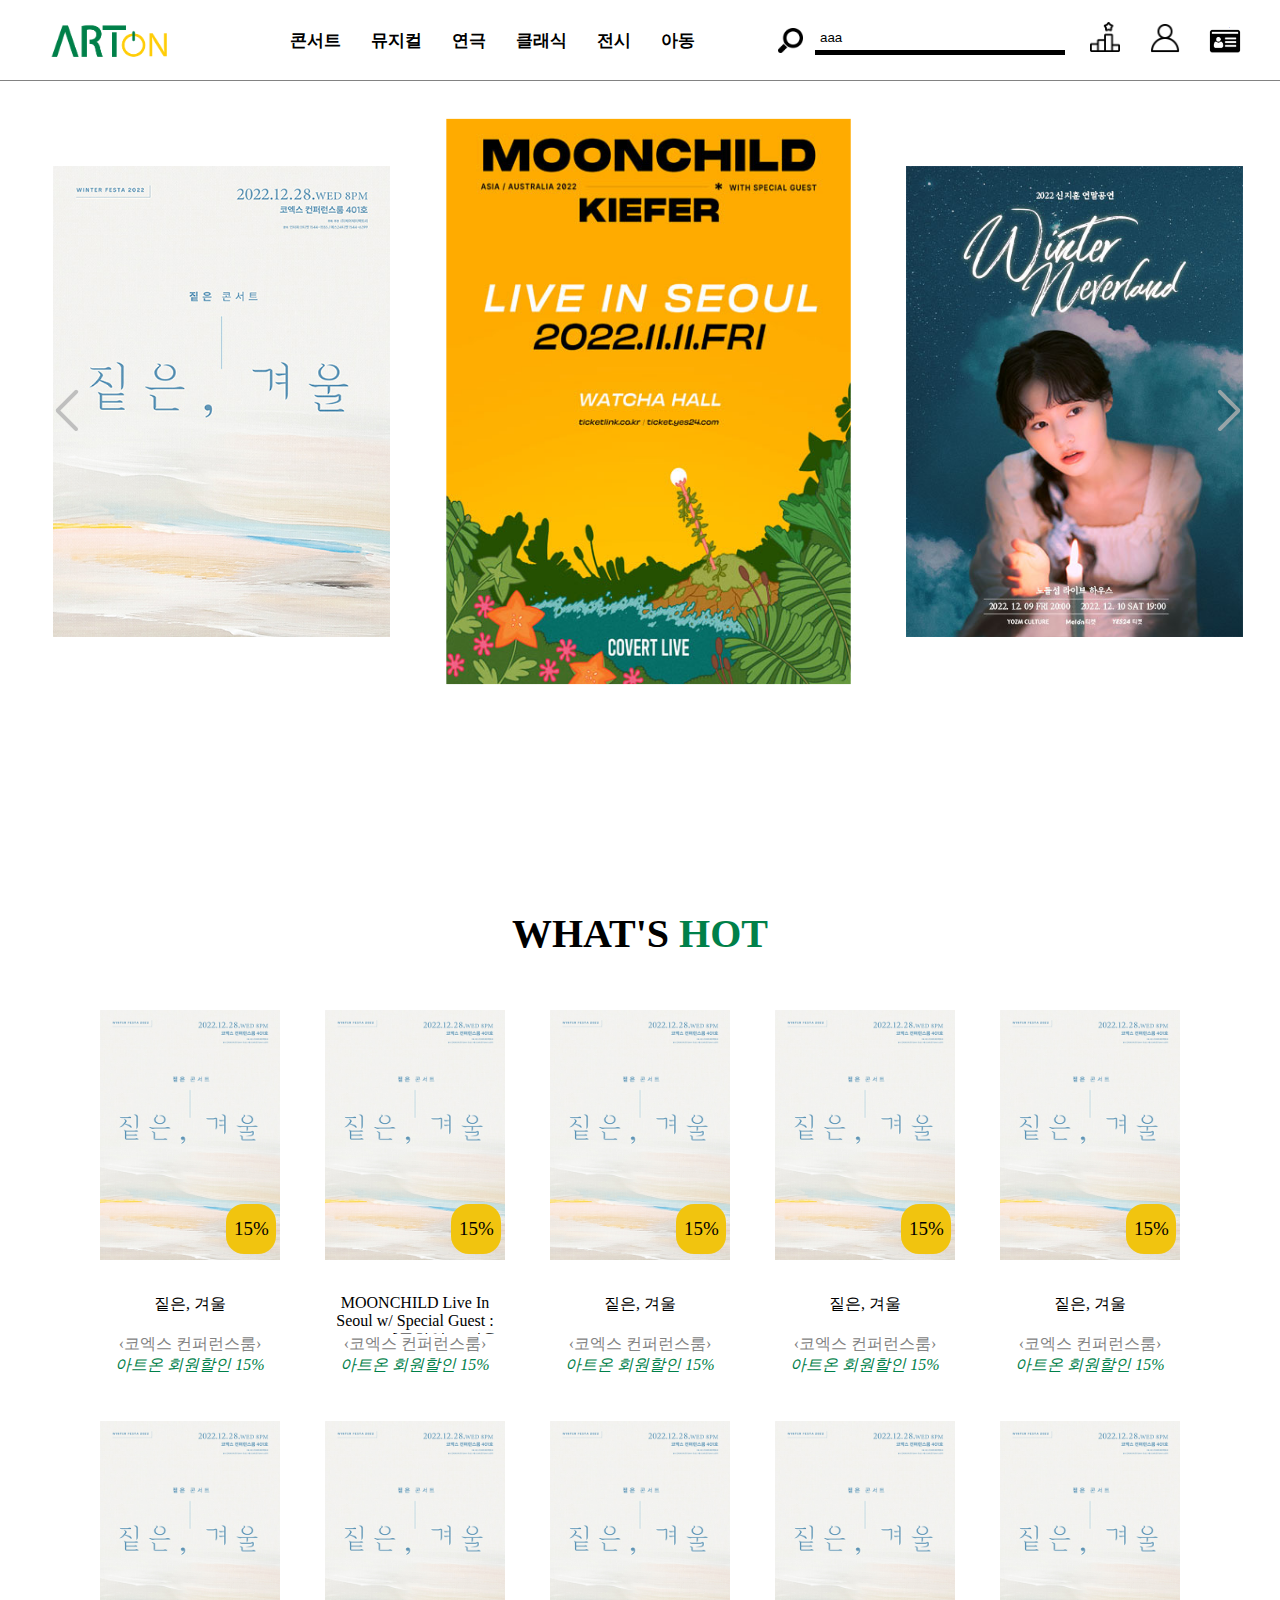
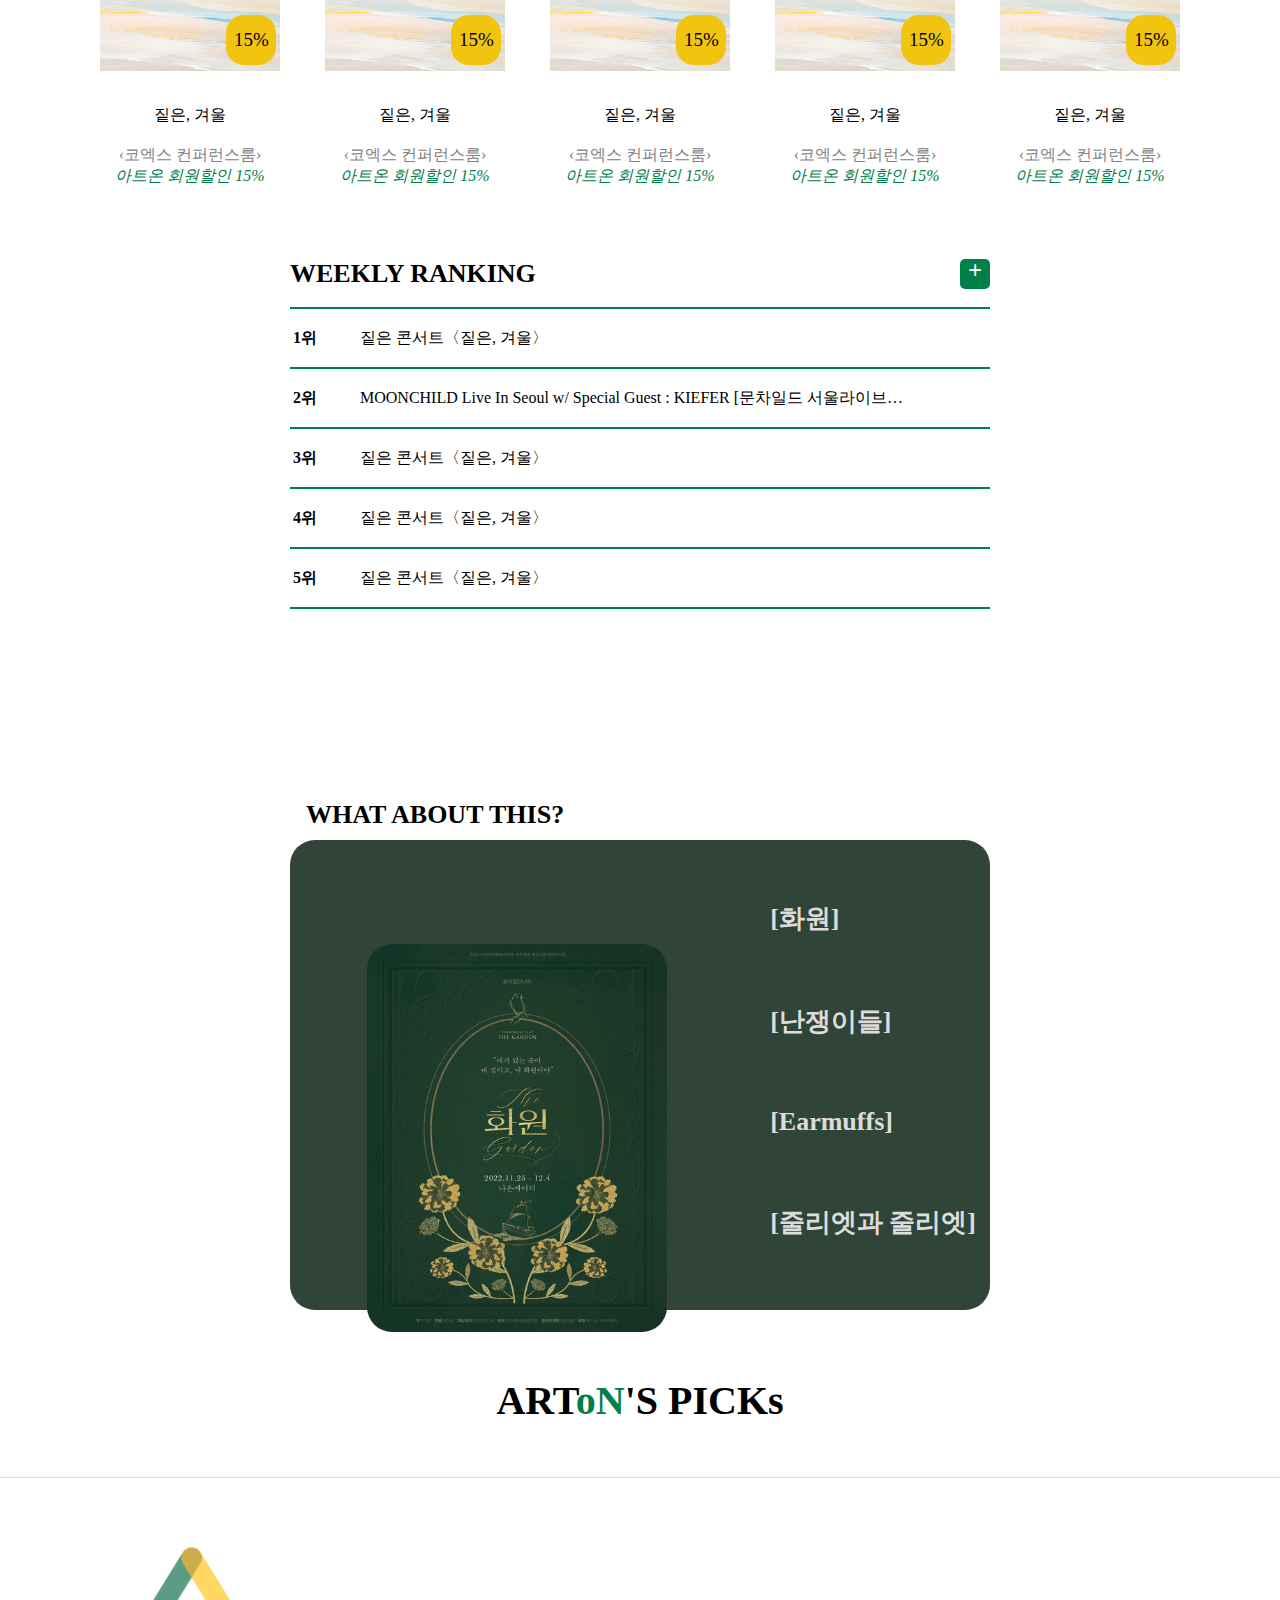
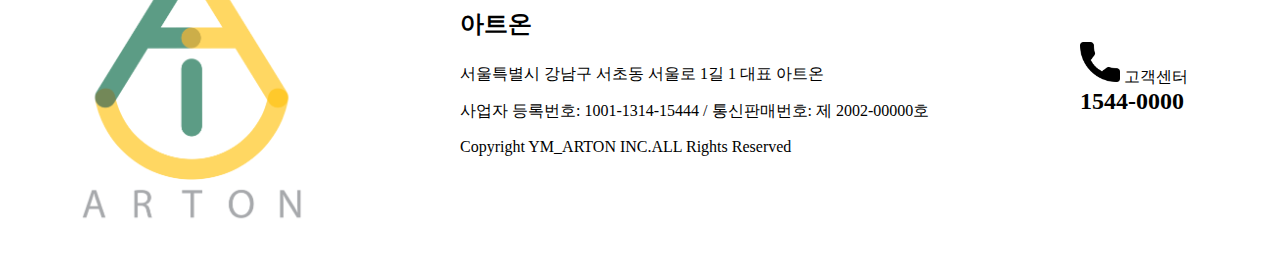
==== commit de7f2cf4: "Merge branch 'master' into soyeon_test" ====
--- a/cate.html
+++ b/cate.html
@@ -70,21 +70,28 @@
                 <ul class="menu_ul">
                     <li>
                         <a href="cate.html?cate=0">콘서트</a>
+                        <span></span>
                     </li>
                     <li>
                         <a href="cate.html?cate=1">뮤지컬</a>
+                        <span></span>
                     </li>
                     <li>
                         <a href="cate.html?cate=2">연극</a>
+                        <span></span>
                     </li>
                     <li>
                         <a href="cate.html?cate=0">클래식</a>
+                        <span></span>
                     </li>
                     <li>
                         <a href="cate.html?cate=1">전시</a>
+                        <span></span>
                     </li>
                     <li>
                         <a href="cate.html?cate=2">아동</a>
+                        <span></span>
+
                     </li>
                 </ul>
                 <div class="icon_list">
--- a/css/h_f.css
+++ b/css/h_f.css
@@ -28,6 +28,7 @@
    
 #wrap{
     /* min-width: 1400px; */
+    overflow: hidden;
 }
 /* *****************************헤더***************************** */
 .btn_gotop{
@@ -44,7 +45,7 @@
     width: 100%;
     height: 80px;
     display: flex;
-    justify-content: space-around;
+    justify-content: space-b;
     align-items: center;
     background: white;
     border-bottom: 1px solid #828282;
@@ -53,19 +54,19 @@
     position: fixed;
     left: 0%;
     top: 0%;
-    z-index: 999999;
+    z-index: 9999999;
 }
 .contents_area{ 
+    width: 100%;
     max-width: 1200px;
     margin: 0 auto;
     display: inherit;
-    justify-content: inherit;   
+    justify-content: inherit;
     gap: inherit;
     align-items: inherit;
 }
 .header_area{
     width: 100%;
-    min-width: 1200px;
     height: 100%;
     box-sizing: border-box;
     display: flex;
@@ -217,4 +218,146 @@
     margin: 0%;
     font-size: 24px;
     font-weight: 900;
+}
+/* ////////////////////햄버그 */
+.hamberg {
+    width: 50px;
+    height: 50px;
+    cursor: pointer;
+    display: none;
+    padding: 10px;
+    box-sizing: border-box;
+}
+.line {
+    width: 100%;
+    height: 3px;
+    background-color: #000;
+    margin: 5px 0;
+}
+.ham_box {
+    width: 25%;
+    min-width: 225px;
+    height: 100vh;
+    background-color: rgb(0, 0, 0, .7);
+    transform: translateX(-100%);
+    transition: all 0.3s;
+    position: fixed;
+    left: 0;
+    top: 0px;
+    z-index: 99999999;
+    box-sizing: border-box;
+}
+#ham_remove{
+    position: absolute;
+    right: -8%;
+    top: 3%;
+    width: 40px;
+    background: #fff;
+    border-radius: 26px;
+}
+.ham_active {
+    transform: translateX(0);
+}
+.ham_menu_ul{
+    line-height: 70px;
+    color: #fff;
+    text-align: center;
+    font-weight: 900;
+    font-size: 18px;
+    border-bottom: 1px solid;
+}
+.ham_reg{
+    text-align: center;
+    color: #fff;
+    line-height: 40px;
+    margin-top: 30px;
+    position: relative;
+}
+.ham_rank{
+    font-size: 20px;
+}
+.ham_reg > img{
+    width: 100px;
+    height: 130px;
+}
+.ham_per{
+    width: 100px;
+    text-align: center;
+    position: absolute;
+    left: 50%;
+    bottom: -23px;
+    transform: translateX(-50%);
+    overflow: hidden;
+    text-overflow: ellipsis;
+}
+.ham_head{
+    color: #fff;
+    float: right;
+    margin-top: 29px;
+    margin-left: 13px;
+}
+a > .ham_head:nth-child(2){
+    margin: 10px 0;
+}
+.side_ham_box{
+    width: 100%;
+    height: 80px;
+    background-color: #000;
+    padding: 0 10px;
+    box-sizing: border-box;
+}
+.side_hamberg {
+    width: 50px;
+    height: 50px;
+    cursor: pointer;
+    padding: 10px;
+    box-sizing: border-box;
+    padding-top: 26px;
+    float: left;
+}
+.side_hamberg .line {
+    width: 100%;
+    height: 3px;
+    background-color: #fff;
+    margin: 5px 0;
+}
+@media screen and (max-width : 1200px) {
+    .menu_ul{
+        display: none;
+    }
+    #srch_con{
+        display: none;
+    }
+    .hamberg{
+        display: block;
+    }
+    .icon_area{
+        display: none;
+    }
+    .search_bar{
+        width: 50px;
+    }
+    .footer {
+        height: auto;
+        display: block;
+        gap: none;
+        align-items: center;
+        text-align: center;
+    }
+    .f_logo {
+        width: 100%;
+        height: 140px;
+        background: url(../img/최종_푸터_로고.png) no-repeat center / contain;
+        text-indent: -9999px;
+    }
+    .f_desc {
+        width: 100%;
+    }
+    .cst_num {
+        width: 100%;
+    }
+    .cst_num img {
+        width: 20px;
+    }
+    
 }--- a/css/cate.css
+++ b/css/cate.css
@@ -1,5 +1,24 @@
 #wrap{
     min-width: 320px
+}
+/*************헤더 언더바 때문에 추가한 부분!!!!*****************/
+.menu_ul li span{
+    display: block;
+    background: #008049;
+    width: 0;
+    height: 5px;
+    position: absolute; 
+    top:100%;
+    left: 0;
+}
+.menu_ul li:hover{
+    cursor: pointer;
+    color:#008049!important;;
+}
+.menu_ul li:hover span,
+.u_line{
+    transition: all 0.3S;
+    width: 100% !important;
 }
 /* ***************************메인 슬라이드 ***************************** */
 /*상단이동*/
@@ -53,12 +72,13 @@
     bottom: 50%;
     z-index: 99;
     cursor: pointer;
+    transform: translateY(-50%);
 }
 .slide_prev {
-    left: 30px;  
+    left: 44px;  
 }
 .slide_next {
-    right: 30px;
+    right: 28px;
 }
 /* 이미지 가운데로 올시 -> scale */
 .on{
@@ -527,7 +547,11 @@
 
 /* and (min-width: 648px)  */
 @media screen and (max-width: 864px) {
-
+    /* main  */
+    .slide {
+        width: 30px;
+        height: 40px;
+    }
     /* what's hot */
     .hot_sec {
         width: calc(100% / 4);
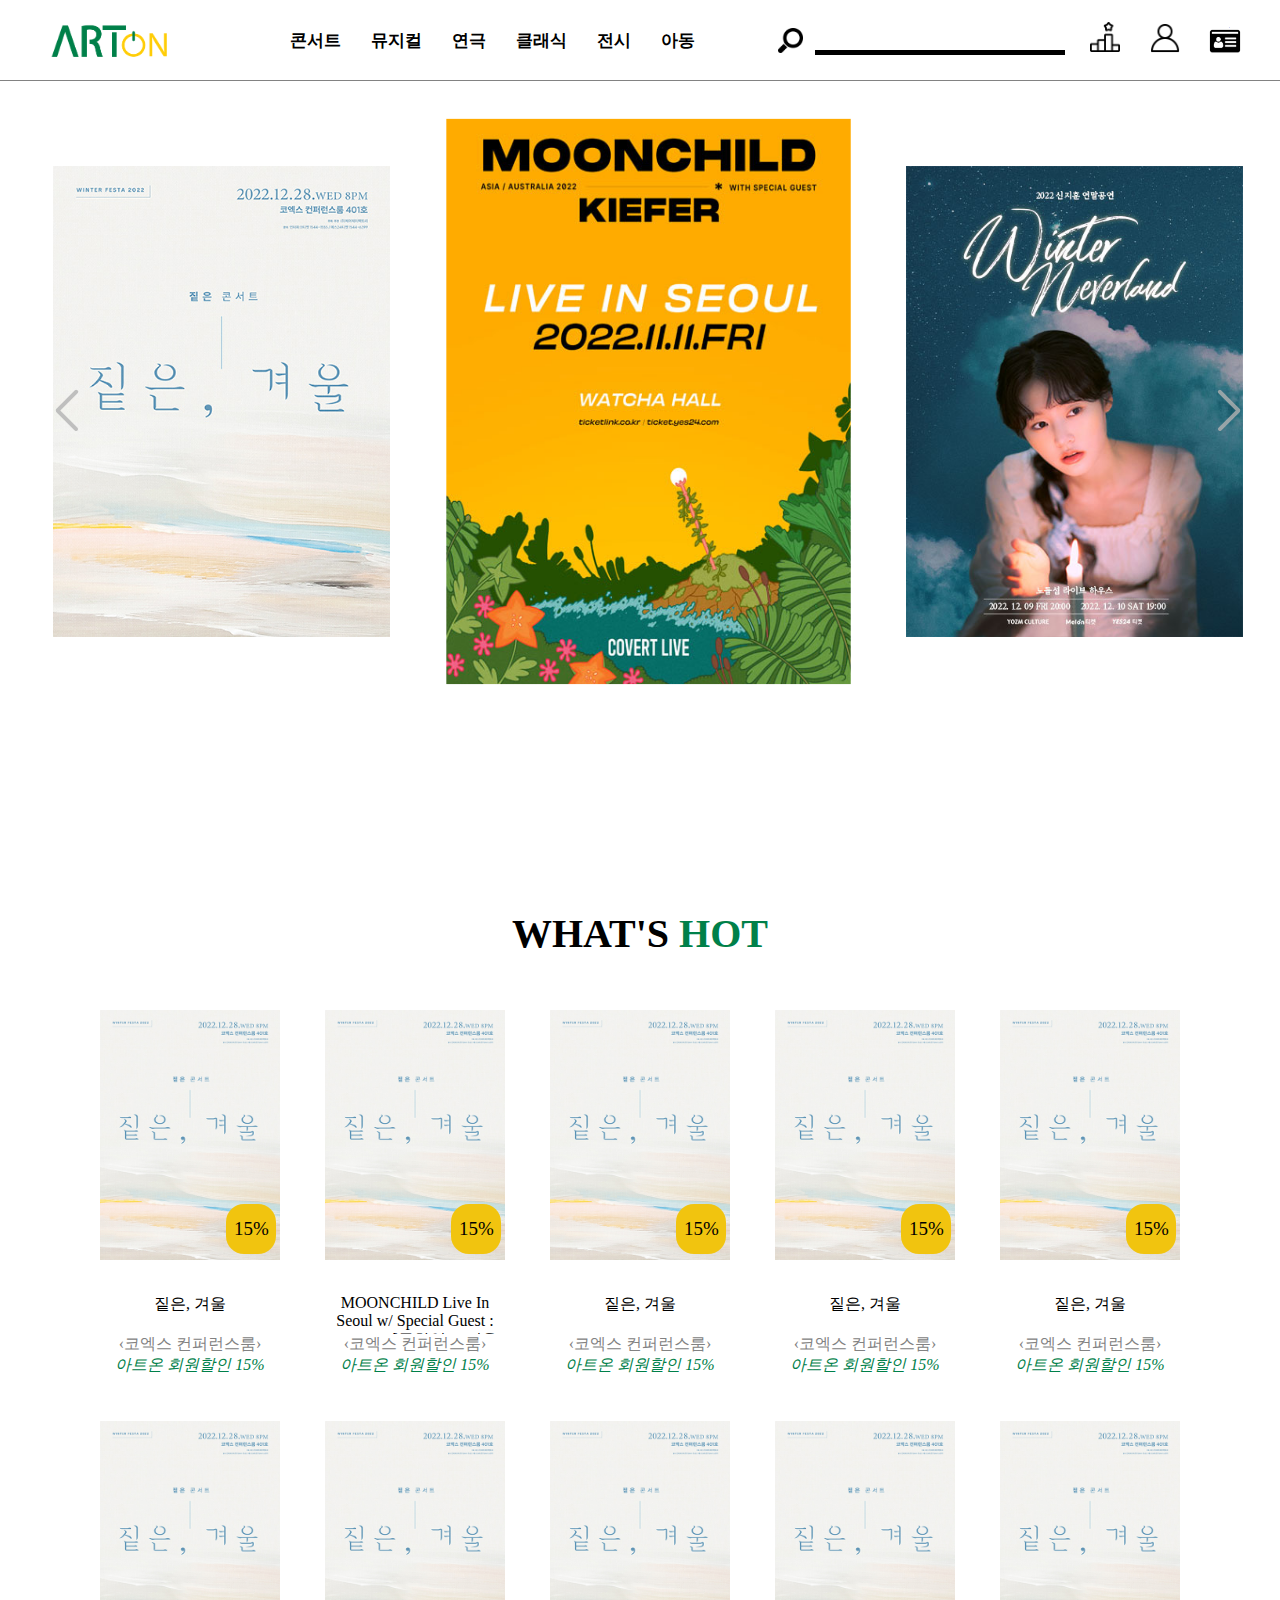
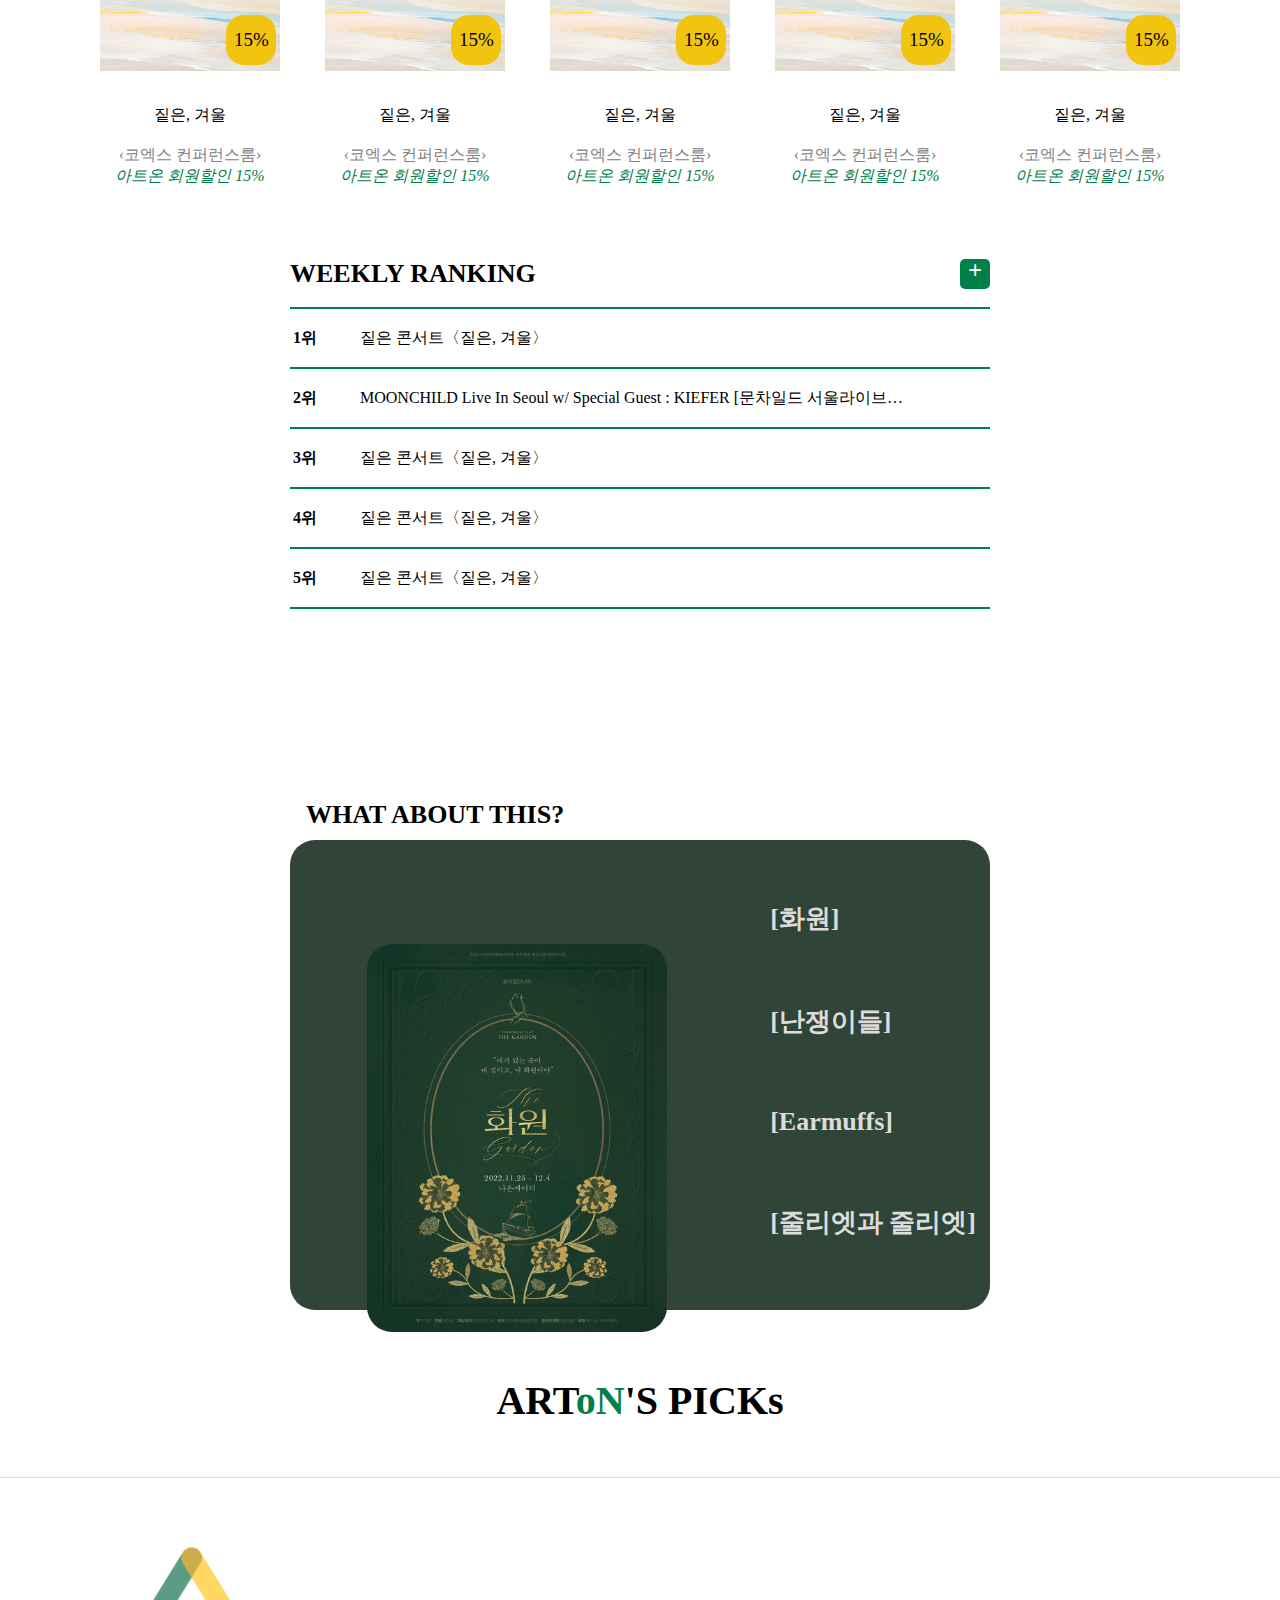
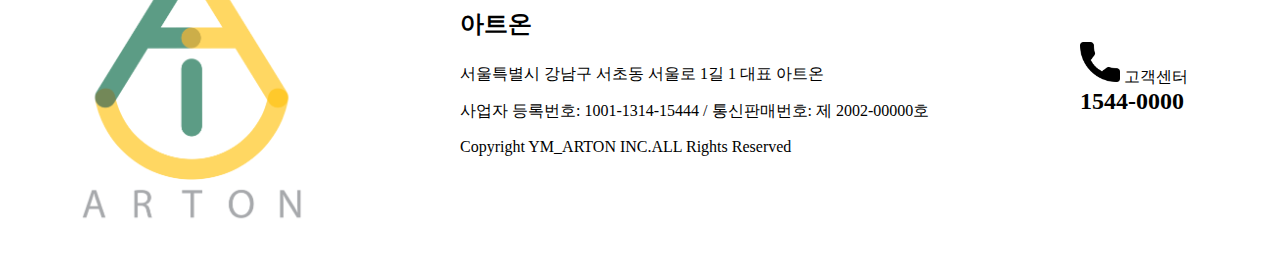
==== commit a035eaea: "cate.html 수정" ====
--- a/cate.html
+++ b/cate.html
@@ -26,12 +26,12 @@
         <div class="ham_box">
             <div class="side_ham_box">
                 <div class="side_hamberg">
-                    <div class="line" id="line_top"></div>
-                    <div class="line" id="line_mid"></div>
-                    <div class="line" id="line_bot"></div>
-                </div>
-                <a href="#"><div class="ham_head">마이페이지</div></a>
-                <a href="#"><div class="ham_head">로그인</div></a>
+                    <div class="line" ></div>
+                    <div class="line" ></div>
+                    <div class="line" ></div>
+                </div>
+                <a href="mypage.html"><div class="ham_head">마이페이지</div></a>
+                <a href="login.html"><div class="ham_head">로그인</div></a>
             </div>
             <ul class="ham_menu_ul">
                 <li>
@@ -55,16 +55,16 @@
             </ul>
             <div class="ham_reg">
                 <a href="#"><div class="ham_rank">랭킹</div></a>
-                <img src="./img/art_pick/concert_1.jpg" alt="">
+                <img src="./img/art_pick/concert_1.jpg" alt="이미지">
                 <div class="ham_per">짙은겨울</div>
             </div>
         </div>
         <header class="header">
             <div class="header_area">
                 <div class="hamberg">
-                    <div class="line" id="line_top"></div>
-                    <div class="line" id="line_mid"></div>
-                    <div class="line" id="line_bot"></div>
+                    <div class="line" ></div>
+                    <div class="line" ></div>
+                    <div class="line" ></div>
                 </div>
                 <div class="logo">아트온 로고<a href="index.html"></a></div>
                 <ul class="menu_ul">
@@ -81,15 +81,15 @@
                         <span></span>
                     </li>
                     <li>
-                        <a href="cate.html?cate=0">클래식</a>
+                        <a href="cate.html?cate=3">클래식</a>
                         <span></span>
                     </li>
                     <li>
-                        <a href="cate.html?cate=1">전시</a>
+                        <a href="cate.html?cate=4">전시</a>
                         <span></span>
                     </li>
                     <li>
-                        <a href="cate.html?cate=2">아동</a>
+                        <a href="cate.html?cate=5">아동</a>
                         <span></span>
 
                     </li>
@@ -97,12 +97,12 @@
                 <div class="icon_list">
                     <div class="search_area">
                         <div class="search">
-                            <a href="#">
+                            <a href="search.html">
                                 <div class="search_bar">
                                 </div>
                             </a>
                         </div>
-                        <input id="srch_con" type="text" value="aaa">
+                        <input id="srch_con" type="text" value="">
                     </div>
                     <div class="icon_area">
                         <div class="icon_sec">
@@ -112,13 +112,13 @@
                             </a>
                         </div>
                         <div class="icon_sec">
-                            <a href="#">
+                            <a href="login.html">
                                 <div class="login_img"></div>
                                 <div class="text">로그인</div>
                             </a>
                         </div>
                         <div class="icon_sec">
-                            <a href="#">
+                            <a href="mypage.html">
                                 <div class="my_img"></div>
                                 <div class="text">마이페이지</div>
                             </a>
@@ -128,37 +128,37 @@
             </div>
         </header>
         <main class="main">
-            <img src="./img/상단이동icon.png" alt="" class="btn_gotop">
+            <img src="./img/상단이동icon.png" alt="이미지" class="btn_gotop">
                 <div class="main_banner">
                     <ul class="banner_box">
                         <li class="banner">
-                            <a href="">
-                                <img src="./img/concert/concert_1.jpg" alt="">
+                            <a href="deal.html">
+                                <img src="./img/concert/concert_1.jpg" alt="이미지">
                             </a>
                         </li>
                         <li class="banner">
-                            <a href="">
-                                <img src="./img/concert/concert_2.jpg" alt="">
+                            <a href="deal.html">
+                                <img src="./img/concert/concert_2.jpg" alt="이미지">
                             </a>
                         </li>
                         <li class="banner">
-                            <a href="">
-                                <img src="./img/concert/concert_4.jpg" alt="">
+                            <a href="deal.html">
+                                <img src="./img/concert/concert_4.jpg" alt="이미지">
                             </a>
                         </li>
                         <li class="banner">
-                            <a href="">
-                                <img src="./img/concert/concert_5.jpg" alt="">
+                            <a href="deal.html">
+                                <img src="./img/concert/concert_5.jpg" alt="이미지">
                             </a>
                         </li>
                         <li class="banner">
-                            <a href="">
-                                <img src="./img/concert/concert_7.jpg" alt="">
+                            <a href="deal.html">
+                                <img src="./img/concert/concert_7.jpg" alt="이미지">
                             </a>
                         </li>
                     </ul>
-                    <img class="slide slide_prev" src="./img/slide_prev.png" alt="‹">
-                    <img class="slide slide_next" src="./img/slide_next.png" alt="›">
+                    <img class="slide slide_prev" src="./img/slide_prev.png" alt="이미지‹">
+                    <img class="slide slide_next" src="./img/slide_next.png" alt="이미지›">
                 </div>
                 <div class="whats_hot comtents_area">
                     <div class="hot_sec_title">
@@ -168,20 +168,20 @@
                     </div>
                     <ul class="hot_list">
                         <li class="hot_sec">
-                            <a href="">
-                                <img src="./img/concert/concert_1.jpg" alt="concert1">
-                                <div class="hot_sec_dis_box">
-                                    <div class="dis_txt">15%</div>
-                                </div>
-                                <div class="hot_sec_txt_box">
-                                    <div class="hot_per_name">짙은, 겨울</div>
-                                    <div class="hot_per_place">‹코엑스 컨퍼런스룸›</div>
-                                    <div class="disc_msg">아트온 회원할인 15%</div>
-                                </div>
-                            </a>
-                        </li>
-                        <li class="hot_sec">
-                            <a href="">
+                            <a href="deal.html">
+                                <img src="./img/concert/concert_1.jpg" alt="concert1">
+                                <div class="hot_sec_dis_box">
+                                    <div class="dis_txt">15%</div>
+                                </div>
+                                <div class="hot_sec_txt_box">
+                                    <div class="hot_per_name">짙은, 겨울</div>
+                                    <div class="hot_per_place">‹코엑스 컨퍼런스룸›</div>
+                                    <div class="disc_msg">아트온 회원할인 15%</div>
+                                </div>
+                            </a>
+                        </li>
+                        <li class="hot_sec">
+                            <a href="deal.html">
                                 <img src="./img/concert/concert_1.jpg" alt="concert1">
                                 <div class="hot_sec_dis_box">
                                     <div class="dis_txt">15%</div>
@@ -195,98 +195,98 @@
                             </a>
                         </li>
                         <li class="hot_sec">
-                            <a href="">
-                                <img src="./img/concert/concert_1.jpg" alt="concert1">
-                                <div class="hot_sec_dis_box">
-                                    <div class="dis_txt">15%</div>
-                                </div>
-                                <div class="hot_sec_txt_box">
-                                    <div class="hot_per_name">짙은, 겨울</div>
-                                    <div class="hot_per_place">‹코엑스 컨퍼런스룸›</div>
-                                    <div class="disc_msg">아트온 회원할인 15%</div>
-                                </div>
-                            </a>
-                        </li>
-                        <li class="hot_sec">
-                            <a href="">
-                                <img src="./img/concert/concert_1.jpg" alt="concert1">
-                                <div class="hot_sec_dis_box">
-                                    <div class="dis_txt">15%</div>
-                                </div>
-                                <div class="hot_sec_txt_box">
-                                    <div class="hot_per_name">짙은, 겨울</div>
-                                    <div class="hot_per_place">‹코엑스 컨퍼런스룸›</div>
-                                    <div class="disc_msg">아트온 회원할인 15%</div>
-                                </div>
-                            </a>
-                        </li>
-                        <li class="hot_sec">
-                            <a href="">
-                                <img src="./img/concert/concert_1.jpg" alt="concert1">
-                                <div class="hot_sec_dis_box">
-                                    <div class="dis_txt">15%</div>
-                                </div>
-                                <div class="hot_sec_txt_box">
-                                    <div class="hot_per_name">짙은, 겨울</div>
-                                    <div class="hot_per_place">‹코엑스 컨퍼런스룸›</div>
-                                    <div class="disc_msg">아트온 회원할인 15%</div>
-                                </div>
-                            </a>
-                        </li>
-                        <li class="hot_sec">
-                            <a href="">
-                                <img src="./img/concert/concert_1.jpg" alt="concert1">
-                                <div class="hot_sec_dis_box">
-                                    <div class="dis_txt">15%</div>
-                                </div>
-                                <div class="hot_sec_txt_box">
-                                    <div class="hot_per_name">짙은, 겨울</div>
-                                    <div class="hot_per_place">‹코엑스 컨퍼런스룸›</div>
-                                    <div class="disc_msg">아트온 회원할인 15%</div>
-                                </div>
-                            </a>
-                        </li>
-                        <li class="hot_sec">
-                            <a href="">
-                                <img src="./img/concert/concert_1.jpg" alt="concert1">
-                                <div class="hot_sec_dis_box">
-                                    <div class="dis_txt">15%</div>
-                                </div>
-                                <div class="hot_sec_txt_box">
-                                    <div class="hot_per_name">짙은, 겨울</div>
-                                    <div class="hot_per_place">‹코엑스 컨퍼런스룸›</div>
-                                    <div class="disc_msg">아트온 회원할인 15%</div>
-                                </div>
-                            </a>
-                        </li>
-                        <li class="hot_sec">
-                            <a href="">
-                                <img src="./img/concert/concert_1.jpg" alt="concert1">
-                                <div class="hot_sec_dis_box">
-                                    <div class="dis_txt">15%</div>
-                                </div>
-                                <div class="hot_sec_txt_box">
-                                    <div class="hot_per_name">짙은, 겨울</div>
-                                    <div class="hot_per_place">‹코엑스 컨퍼런스룸›</div>
-                                    <div class="disc_msg">아트온 회원할인 15%</div>
-                                </div>
-                            </a>
-                        </li>
-                        <li class="hot_sec">
-                            <a href="">
-                                <img src="./img/concert/concert_1.jpg" alt="concert1">
-                                <div class="hot_sec_dis_box">
-                                    <div class="dis_txt">15%</div>
-                                </div>
-                                <div class="hot_sec_txt_box">
-                                    <div class="hot_per_name">짙은, 겨울</div>
-                                    <div class="hot_per_place">‹코엑스 컨퍼런스룸›</div>
-                                    <div class="disc_msg">아트온 회원할인 15%</div>
-                                </div>
-                            </a>
-                        </li>
-                        <li class="hot_sec">
-                            <a href="">
+                            <a href="deal.html">
+                                <img src="./img/concert/concert_1.jpg" alt="concert1">
+                                <div class="hot_sec_dis_box">
+                                    <div class="dis_txt">15%</div>
+                                </div>
+                                <div class="hot_sec_txt_box">
+                                    <div class="hot_per_name">짙은, 겨울</div>
+                                    <div class="hot_per_place">‹코엑스 컨퍼런스룸›</div>
+                                    <div class="disc_msg">아트온 회원할인 15%</div>
+                                </div>
+                            </a>
+                        </li>
+                        <li class="hot_sec">
+                            <a href="deal.html">
+                                <img src="./img/concert/concert_1.jpg" alt="concert1">
+                                <div class="hot_sec_dis_box">
+                                    <div class="dis_txt">15%</div>
+                                </div>
+                                <div class="hot_sec_txt_box">
+                                    <div class="hot_per_name">짙은, 겨울</div>
+                                    <div class="hot_per_place">‹코엑스 컨퍼런스룸›</div>
+                                    <div class="disc_msg">아트온 회원할인 15%</div>
+                                </div>
+                            </a>
+                        </li>
+                        <li class="hot_sec">
+                            <a href="deal.html">
+                                <img src="./img/concert/concert_1.jpg" alt="concert1">
+                                <div class="hot_sec_dis_box">
+                                    <div class="dis_txt">15%</div>
+                                </div>
+                                <div class="hot_sec_txt_box">
+                                    <div class="hot_per_name">짙은, 겨울</div>
+                                    <div class="hot_per_place">‹코엑스 컨퍼런스룸›</div>
+                                    <div class="disc_msg">아트온 회원할인 15%</div>
+                                </div>
+                            </a>
+                        </li>
+                        <li class="hot_sec">
+                            <a href="deal.html">
+                                <img src="./img/concert/concert_1.jpg" alt="concert1">
+                                <div class="hot_sec_dis_box">
+                                    <div class="dis_txt">15%</div>
+                                </div>
+                                <div class="hot_sec_txt_box">
+                                    <div class="hot_per_name">짙은, 겨울</div>
+                                    <div class="hot_per_place">‹코엑스 컨퍼런스룸›</div>
+                                    <div class="disc_msg">아트온 회원할인 15%</div>
+                                </div>
+                            </a>
+                        </li>
+                        <li class="hot_sec">
+                            <a href="deal.html">
+                                <img src="./img/concert/concert_1.jpg" alt="concert1">
+                                <div class="hot_sec_dis_box">
+                                    <div class="dis_txt">15%</div>
+                                </div>
+                                <div class="hot_sec_txt_box">
+                                    <div class="hot_per_name">짙은, 겨울</div>
+                                    <div class="hot_per_place">‹코엑스 컨퍼런스룸›</div>
+                                    <div class="disc_msg">아트온 회원할인 15%</div>
+                                </div>
+                            </a>
+                        </li>
+                        <li class="hot_sec">
+                            <a href="deal.html">
+                                <img src="./img/concert/concert_1.jpg" alt="concert1">
+                                <div class="hot_sec_dis_box">
+                                    <div class="dis_txt">15%</div>
+                                </div>
+                                <div class="hot_sec_txt_box">
+                                    <div class="hot_per_name">짙은, 겨울</div>
+                                    <div class="hot_per_place">‹코엑스 컨퍼런스룸›</div>
+                                    <div class="disc_msg">아트온 회원할인 15%</div>
+                                </div>
+                            </a>
+                        </li>
+                        <li class="hot_sec">
+                            <a href="deal.html">
+                                <img src="./img/concert/concert_1.jpg" alt="concert1">
+                                <div class="hot_sec_dis_box">
+                                    <div class="dis_txt">15%</div>
+                                </div>
+                                <div class="hot_sec_txt_box">
+                                    <div class="hot_per_name">짙은, 겨울</div>
+                                    <div class="hot_per_place">‹코엑스 컨퍼런스룸›</div>
+                                    <div class="disc_msg">아트온 회원할인 15%</div>
+                                </div>
+                            </a>
+                        </li>
+                        <li class="hot_sec">
+                            <a href="deal.html">
                                 <img src="./img/concert/concert_1.jpg" alt="concert1">
                                 <div class="hot_sec_dis_box">
                                     <div class="dis_txt">15%</div>
@@ -306,11 +306,11 @@
                         <div class="ranking_box">
                             <div class="title_box">
                                 <span class="ranking_title">WEEKLY RANKING</span>
-                                <a href="#"><span class="more_info">+</span></a>
+                                <a href="rank.html"><span class="more_info">+</span></a>
                             </div>
                             <ul class="ranking_list_box">
                                 <li class="r_box_list">
-                                    <a href="#">
+                                    <a href="deal.html">
                                         <div class="ranking_num">1위</div>
                                         <img src="./img/concert/concert_1.jpg" alt="concert1" class="ranking_img">
                                         <div class="ranking_txt">
@@ -330,7 +330,7 @@
                             </ul>
                             <ul class="ranking_box">
                                 <li class="r_box_list">
-                                    <a href="">
+                                    <a href="deal.html">
                                         <div class="ranking_num">2위</div>
                                         <img src="./img/concert/concert_2.jpg" alt="concert2" class="ranking_img">
                                         <div class="ranking_txt">
@@ -351,7 +351,7 @@
                             </ul>
                             <ul class="ranking_box">
                                 <li class="r_box_list">
-                                    <a href="">
+                                    <a href="deal.html">
                                         <div class="ranking_num">3위</div>
                                         <img src="./img/concert/concert_1.jpg" alt="concert1" class="ranking_img">
                                         <div class="ranking_txt">
@@ -371,7 +371,7 @@
                             </ul>
                             <ul class="ranking_box">
                                 <li class="r_box_list">
-                                    <a href="">
+                                    <a href="deal.html">
                                         <div class="ranking_num">4위</div>
                                         <img src="./img/concert/concert_1.jpg" alt="concert1" class="ranking_img">
                                         <div class="ranking_txt">
@@ -391,7 +391,7 @@
                             </ul>
                             <ul class="ranking_box">
                                 <li class="r_box_list">
-                                    <a href="">
+                                    <a href="deal.html">
                                         <div class="ranking_num">5위</div>
                                         <img src="./img/concert/concert_1.jpg" alt="concert1" class="ranking_img">
                                         <div class="ranking_txt">
@@ -418,45 +418,45 @@
                                 <ul class="w_a_per_slide">
                                     <li class="w_a_per_li">
                                         <div class="w_a_wrap">
-                                            <a href="#" class="w_a_link">
+                                            <a href="deal.html" class="w_a_link">
                                                 <div class="w_a_txtbox">
                                                     <div class="w_a_t_text txtbox_title">[화원]</div>
                                                     <div class="w_a_t_text txtbox_subtitle">2022.11.25 ~ 2022.12.04</div>
                                                 </div>
-                                                <img class="w_a_img" src="./img/img_slide/img_slide4.jpg" alt="">
+                                                <img class="w_a_img" src="./img/img_slide/img_slide4.jpg" alt="이미지">
                                             </a>
                                         </div>
                                     </li>
                                     <li class="w_a_per_li">
                                         <div class="w_a_wrap">
-                                            <a href="#" class="w_a_link">
+                                            <a href="deal.html" class="w_a_link">
                                                 <div class="w_a_txtbox">
                                                     <div class="w_a_t_text txtbox_title">[난쟁이들]</div>
                                                     <div class="w_a_t_text txtbox_subtitle">2022.01.25 ~ 2022.04.10</div>
                                                 </div>
-                                                <img class="w_a_img" src="./img/img_slide/img_slide3.jpg" alt="">
+                                                <img class="w_a_img" src="./img/img_slide/img_slide3.jpg" alt="이미지">
                                             </a>
                                         </div>
                                     </li>
                                     <li class="w_a_per_li">
                                         <div class="w_a_wrap">
-                                            <a href="#" class="w_a_link">
+                                            <a href="deal.html" class="w_a_link">
                                                 <div class="w_a_txtbox">
                                                     <div class="w_a_t_text txtbox_title">[Earmuffs]</div>
                                                     <div class="w_a_t_text txtbox_subtitle">2022.12.29 ~ 2022.12.29</div>
                                                 </div>
-                                                <img class="w_a_img" src="./img/img_slide/img_slide2.jpg" alt="">
+                                                <img class="w_a_img" src="./img/img_slide/img_slide2.jpg" alt="이미지">
                                             </a>
                                         </div>
                                     </li>
                                     <li class="w_a_per_li">
                                         <div class="w_a_wrap">
-                                            <a href="#" class="w_a_link">
+                                            <a href="deal.html" class="w_a_link">
                                                 <div class="w_a_txtbox">
                                                     <div class="w_a_t_text txtbox_title">[줄리엣과 줄리엣]</div>
                                                     <div class="w_a_t_text txtbox_subtitle">2022.06.14 ~ 2022.07.07</div>
                                                 </div>
-                                                <img class="w_a_img" src="./img/img_slide/img_slide1.jpg" alt="">
+                                                <img class="w_a_img" src="./img/img_slide/img_slide1.jpg" alt="이미지">
                                             </a>
                                         </div>
                                     </li>
@@ -498,7 +498,7 @@
         </main>
         <footer class="footer">
             <div class="contents_area">
-                <a href="#"><div class="f_logo">아트온 로고</div></a>
+                <a href="index.html"><div class="f_logo">아트온 로고</div></a>
                 <div class="f_desc">
                     <p class="f_title">아트온</p>
                     <p>서울특별시 강남구 서초동 서울로 1길 1 대표 아트온</p>
@@ -506,7 +506,7 @@
                     <p>Copyright YM_ARTON INC.ALL Rights Reserved</p>
                 </div>
                 <div class="cst_num">
-                    <img src="./img/call.png" alt="">
+                    <img src="./img/call.png" alt="이미지">
                     <span>고객센터</span>
                     <p class="f_number">1544-0000</p>
                 </div>
--- a/css/h_f.css
+++ b/css/h_f.css
@@ -110,7 +110,7 @@
     bottom: -7px;
     width: 0;
     height: 5px;
-    background-color: #22974a;
+    background-color: #008049;
 }
 /* 마우스 호버시 밑줄 왼쪽에서 오른쪽 */
 .menu_ul > li:hover::after{
--- a/css/cate.css
+++ b/css/cate.css
@@ -8,14 +8,13 @@
     width: 0;
     height: 5px;
     position: absolute; 
-    top:100%;
+    top: 110%;
     left: 0;
 }
 .menu_ul li:hover{
     cursor: pointer;
     color:#008049!important;;
 }
-.menu_ul li:hover span,
 .u_line{
     transition: all 0.3S;
     width: 100% !important;
